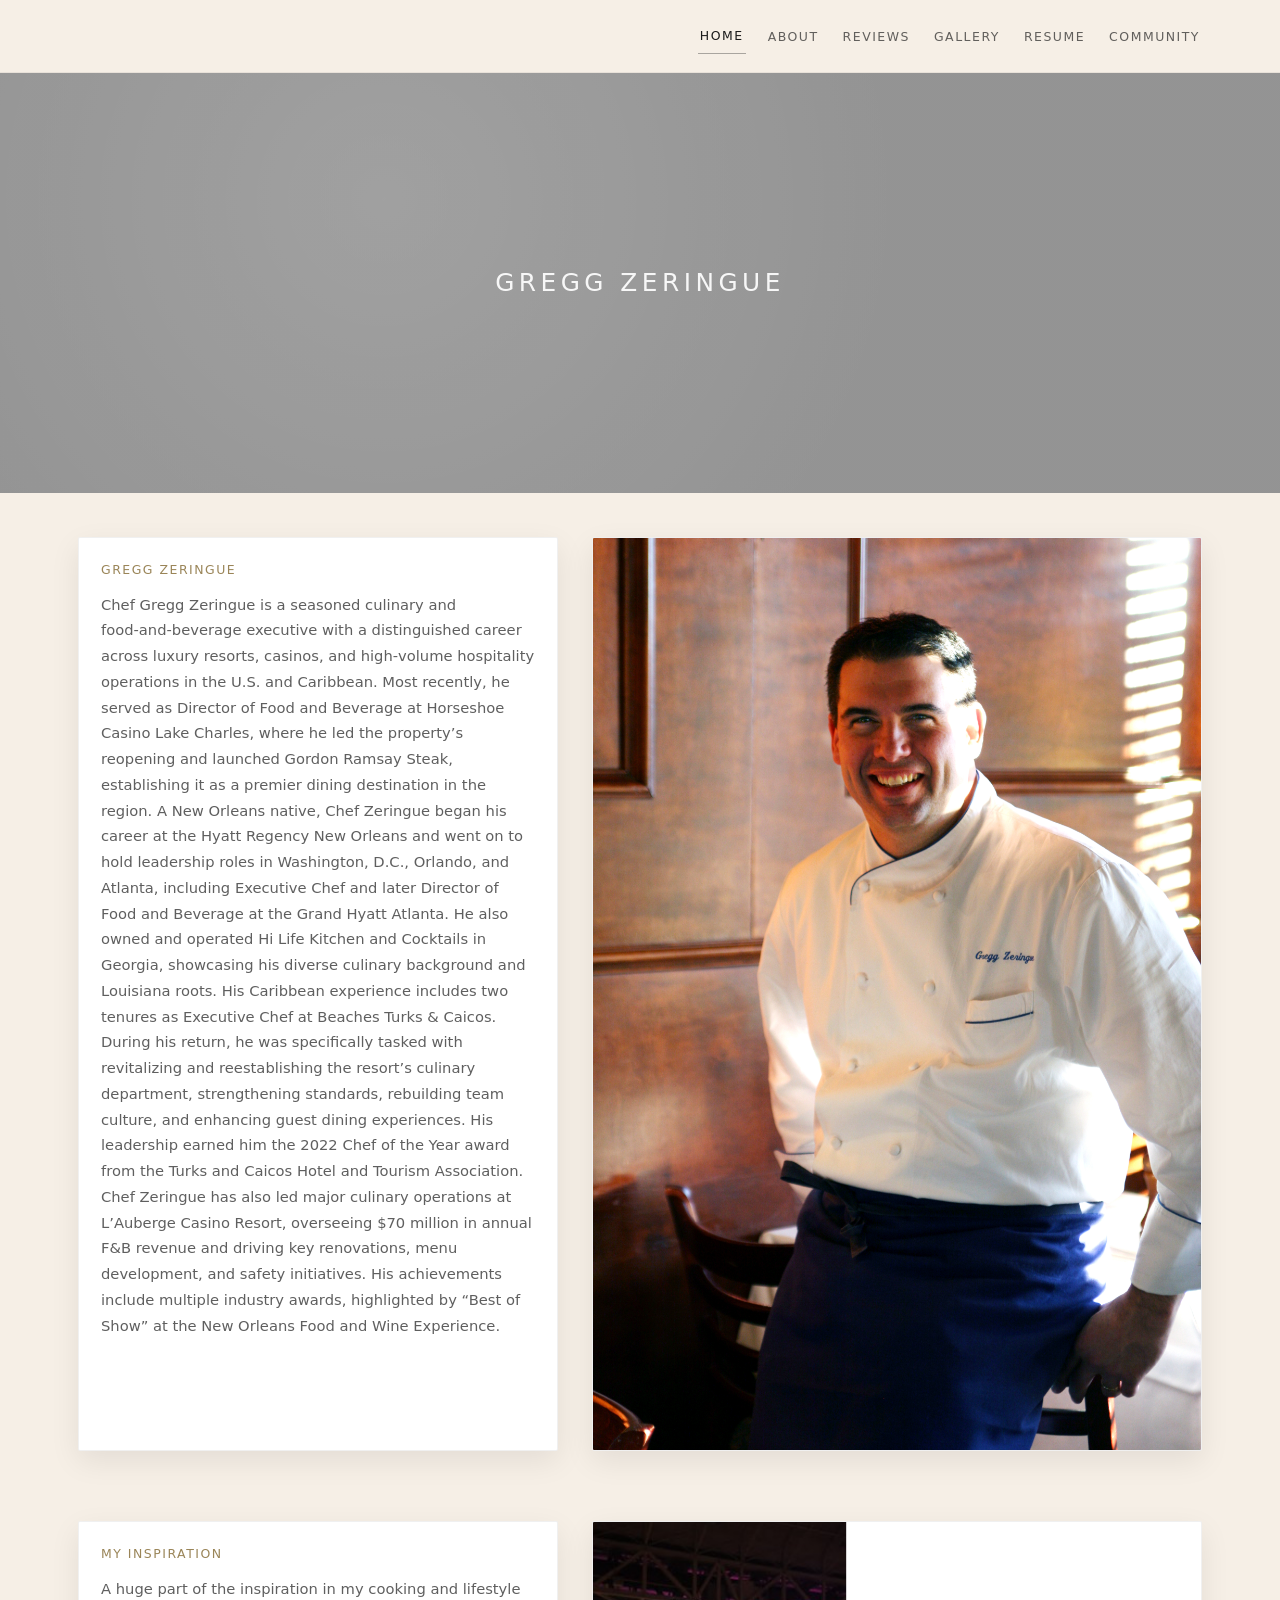
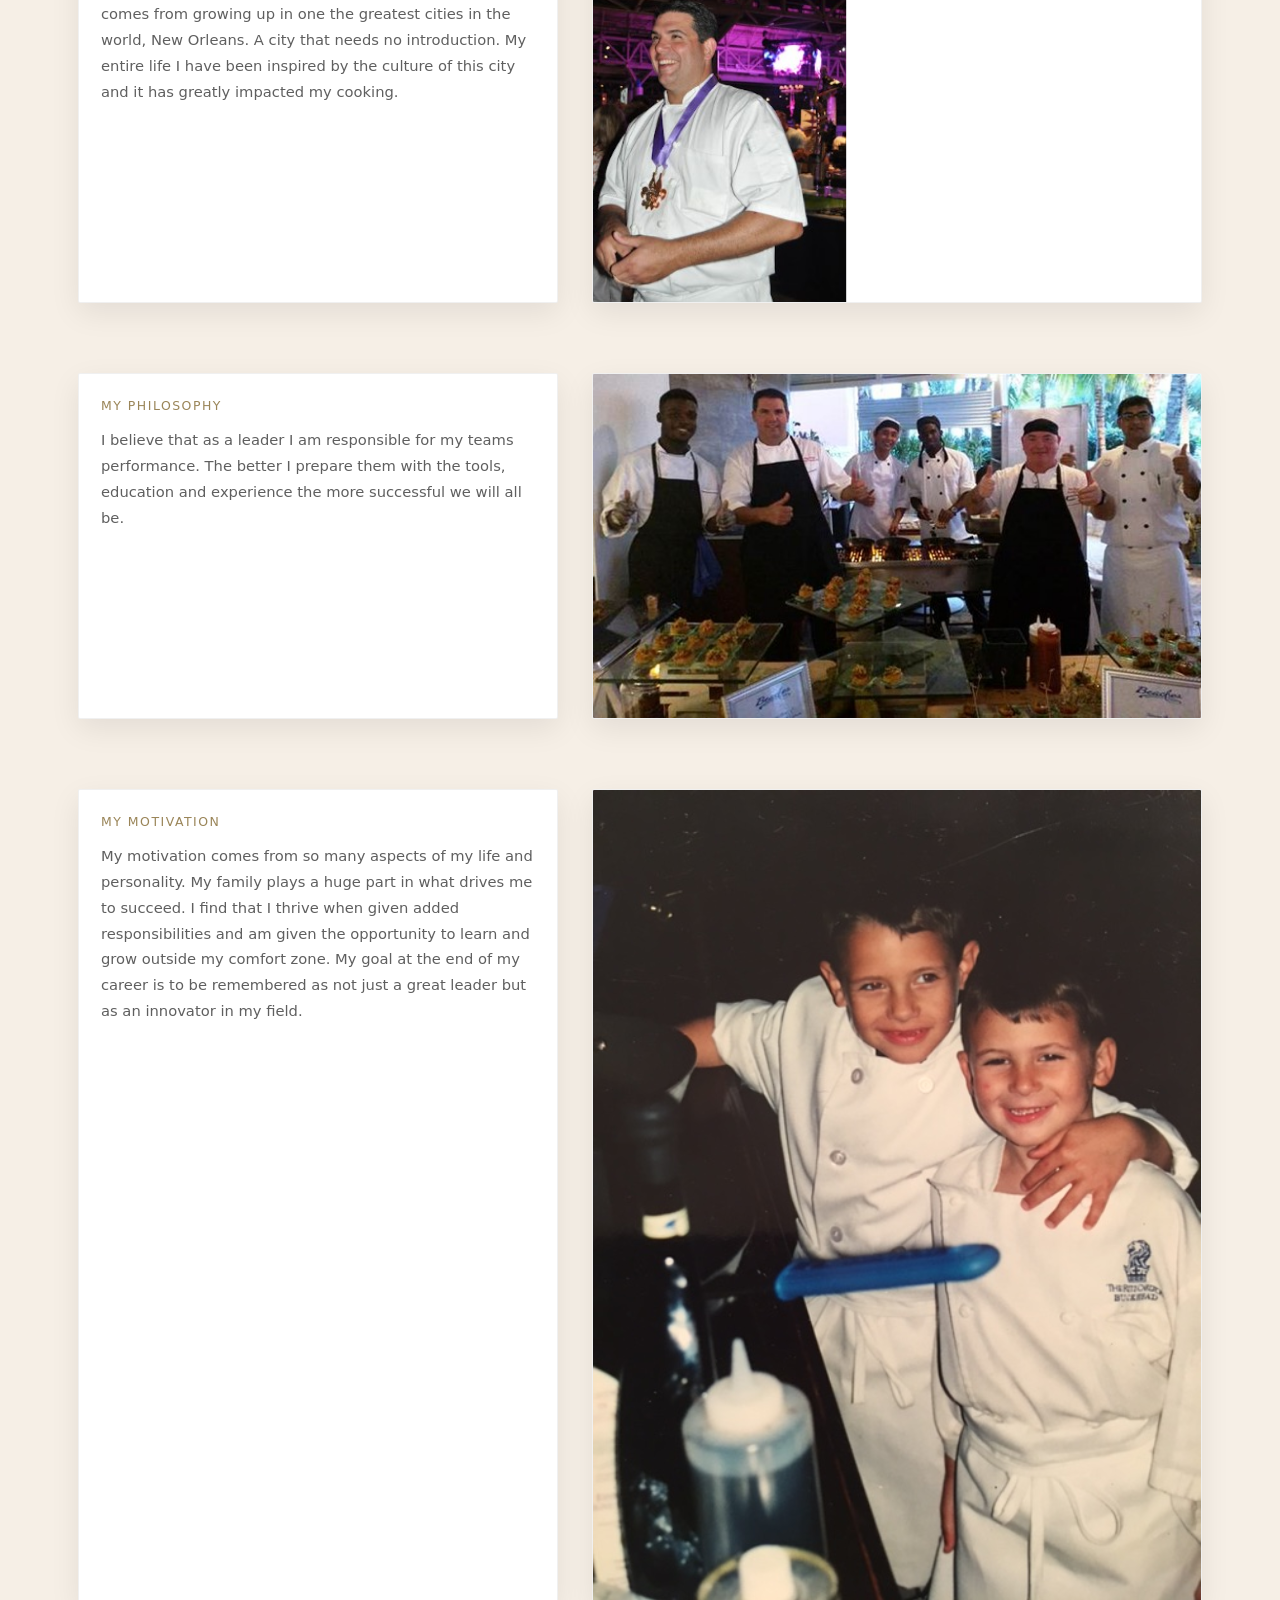
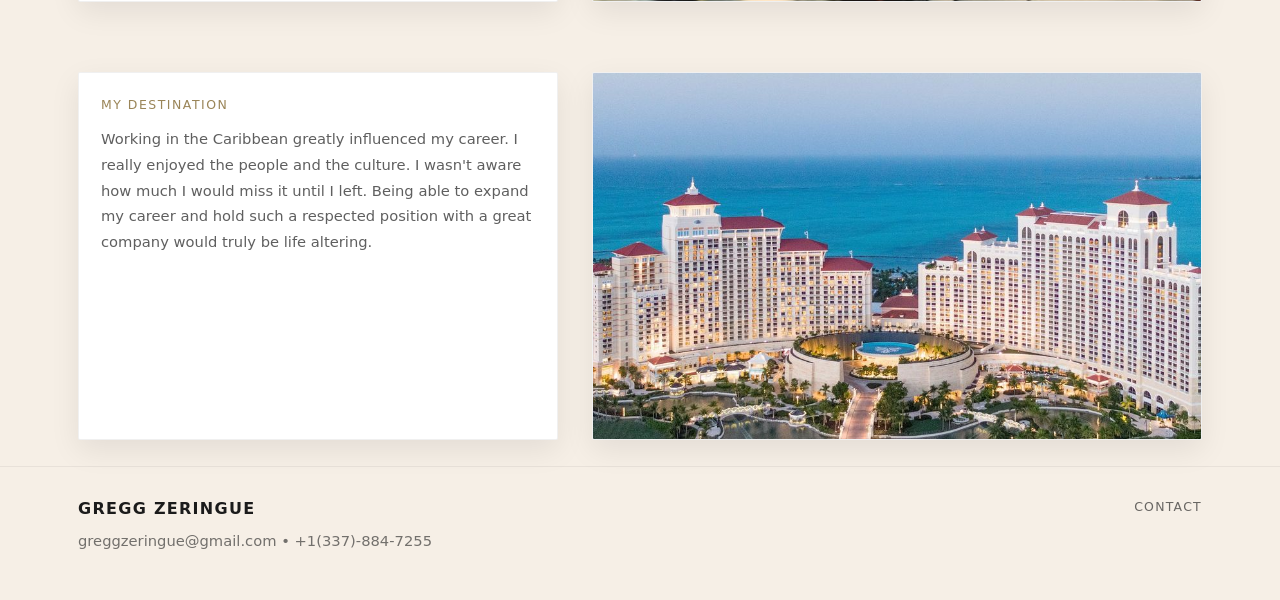
==== index.html @ 1108c4e7 "Update index.html" ====
<!doctype html>
<html lang="en">
<head>
  <meta charset="utf-8" />
  <meta name="viewport" content="width=device-width, initial-scale=1" />
  <title>Gregg Zeringue | Home</title>
  <link rel="stylesheet" href="assets/style.css" />
</head>

<body>
  <header class="topbar" role="banner">
    <div class="topbar-inner">
      <a class="brand" href="index.html" aria-label="Home">
        <div class="logo" aria-hidden="true">
          <!-- Use an image logo if you want -->
          <!--img src="assets/images/logo.jpg" alt="Brand logo" class="logo-img"-->

        </div>
      </a>

      <button class="nav-toggle" type="button" aria-label="Open menu" aria-expanded="false" aria-controls="primaryNav">
        <span></span><span></span><span></span>
      </button>

      <nav id="primaryNav" class="nav" aria-label="Primary">
        <a href="index.html" class="navlink active" aria-current="page">Home</a>
        <a href="about.html" class="navlink">About</a>
        <a href="reviews.html" class="navlink">Reviews</a>
        <a href="gallery.html" class="navlink">Gallery</a>
        <a href="resume.html" class="navlink">Resume</a>
        <a href="community.html" class="navlink">Community</a>
      </nav>
    </div>
  </header>

  <main>
    <!-- HERO -->
    <section class="hero" aria-label="Hero">
      <div class="hero-media" role="img" aria-label="Hero image placeholder">
        <!-- If you want a real hero image, set it in CSS or convert to <img> -->
        <div class="hero-overlay">
          <h1 class="hero-title">GREGG ZERINGUE</h1>
        </div>
      </div>
    </section>

    <!-- FEATURE -->
    <section class="feature" aria-label="Feature section">
      <div class="wrap">
        <div class="feature-inner">
          <article class="feature-text card">
            <p class="eyebrow">Gregg Zeringue</p>
            <p class="feature-body">
Chef Gregg Zeringue is a seasoned culinary and food‑and‑beverage executive with a distinguished career across luxury resorts, casinos, and high‑volume hospitality operations in the U.S. and Caribbean. Most recently, he served as Director of Food and Beverage at Horseshoe Casino Lake Charles, where he led the property’s reopening and launched Gordon Ramsay Steak, establishing it as a premier dining destination in the region.
A New Orleans native, Chef Zeringue began his career at the Hyatt Regency New Orleans and went on to hold leadership roles in Washington, D.C., Orlando, and Atlanta, including Executive Chef and later Director of Food and Beverage at the Grand Hyatt Atlanta. He also owned and operated Hi Life Kitchen and Cocktails in Georgia, showcasing his diverse culinary background and Louisiana roots.
His Caribbean experience includes two tenures as Executive Chef at Beaches Turks & Caicos. During his return, he was specifically tasked with revitalizing and reestablishing the resort’s culinary department, strengthening standards, rebuilding team culture, and enhancing guest dining experiences. His leadership earned him the 2022 Chef of the Year award from the Turks and Caicos Hotel and Tourism Association.
Chef Zeringue has also led major culinary operations at L’Auberge Casino Resort, overseeing $70 million in annual F&B revenue and driving key renovations, menu development, and safety initiatives. His achievements include multiple industry awards, highlighted by “Best of Show” at the New Orleans Food and Wine Experience.            </p>
          </article>

          <div class="feature-image card">
            <!-- Replace with your own image -->
            <img src="assets/images/Gregg_1.jpg" alt="Feature image" class="img-fill" />
          </div>
        </div>
      </div>
    </section>

    <section class="feature" aria-label="Feature section">
      <div class="wrap">
        <div class="feature-inner">
          <article class="feature-text card">
            <p class="eyebrow">My Inspiration</p>
            <p class="feature-body">
              A huge part of the inspiration in my cooking and lifestyle comes from growing up in one the greatest cities in the world, New Orleans. A city that needs no introduction. My entire life I have been inspired by the culture of this city and it has greatly impacted my cooking.
            </p>
          </article>

          <div class="feature-image card">
            <!-- Replace with your own image -->
            <img src="assets/images/Gregg 2.jpg" alt="Feature image" style="transform: scale(1.05); object-position: center 70%;"/>
          </div>
        </div>
      </div>
    </section>

    <section class="feature" aria-label="Feature section">
      <div class="wrap">
        <div class="feature-inner">
          <article class="feature-text card">
            <p class="eyebrow">My Philosophy</p>
            <p class="feature-body">
I believe that as a leader I am responsible for my teams performance.  The better I prepare them with the tools, education and experience the more successful we will all be. 
            </p>
          </article>

          <div class="feature-image card">
            <!-- Replace with your own image -->
            <img src="assets/images/Gregg_and_beaches_chef_team.jpg" alt="Feature image" class="img-fill" />
          </div>
        </div>
      </div>
    </section>

    <section class="feature" aria-label="Feature section">
      <div class="wrap">
        <div class="feature-inner">
          <article class="feature-text card">
            <p class="eyebrow">My Motivation</p>
            <p class="feature-body">
My motivation comes from so many aspects of my life and personality.  My family plays a huge part in what drives me to succeed.  I find that I thrive when given added responsibilities and am given the opportunity to learn and grow outside my comfort zone.  My goal at the end of my career is to be remembered as not just a great leader but as an innovator in my field.              </p>
          </article>

          <div class="feature-image card">
            <!-- Replace with your own image -->
            <img src="assets/images/Gage_and_Gard_1.JPG" alt="Feature image" class="img-fill" />
          </div>
        </div>
      </div>
    </section>

    <section class="feature" aria-label="Feature section">
      <div class="wrap">
        <div class="feature-inner">
          <article class="feature-text card">
            <p class="eyebrow">My Destination</p>
            <p class="feature-body">
Working in the Caribbean greatly influenced my career.  I really enjoyed the people and the culture.  I wasn't aware how much I would miss it until I left.  Being able to expand my career and hold such a respected position with a great company would truly be life altering.              </p>
          </article>

          <div class="feature-image card">
            <!-- Replace with your own image -->
            <img src="assets/images/bahaMar_1.jpg" alt="Feature image" class="img-fill" />
          </div>
        </div>
      </div>
    </section>
    <footer class="footer" role="contentinfo">
      <div class="wrap footer-inner">
        <div class="footer-left">
          <div class="footer-brand">GREGG ZERINGUE</div>
          <div class="footer-muted">greggzeringue@gmail.com • +1(337)-884-7255</div>
        </div>
        <div class="footer-right">
          <a href="#"></a>
          <a href="#"></a>
          <a href="contact.html">Contact</a>
        </div>
      </div>
    </footer>
  </main>

  <script src="assets/app.js"></script>
</body>
</html>
---- assets/style.css ----
:root{
  --bg: #f6efe6;          /* warm cream like screenshot */
  --ink: #1b1b1b;
  --muted: rgba(27,27,27,0.68);
  --line: rgba(27,27,27,0.14);

  --white: #ffffff;
  --button: #9a8558;      /* “Book a table” gold/brown */
  --button-hover: #8a774f;

  --radius: 2px;          /* screenshot looks fairly square */
  --shadow: 0 10px 30px rgba(0,0,0,0.08);

  --max: 1180px;
}

*{ box-sizing:border-box; }

html, body{
  margin:0;
  padding:0;
}

body{
  font-family: ui-sans-serif, system-ui, -apple-system, Segoe UI, Roboto, Helvetica, Arial;
  color: var(--ink);
  background: var(--bg);
  line-height: 1.55;
}

a{ color: inherit; text-decoration:none; }

.wrap{
  max-width: var(--max);
  margin: 0 auto;
  padding: 0 28px;
}

/* ===== NAV ===== */
.topbar{
  position: sticky;
  top: 0;
  z-index: 50;
  background: var(--bg);
  border-bottom: 1px solid rgba(0,0,0,0.06);
}

.topbar-inner{
  max-width: var(--max);
  margin: 0 auto;
  padding: 18px 28px;
  display:flex;
  align-items:center;
  justify-content:space-between;
  gap: 18px;
}

.brand{
  display:flex;
  align-items:center;
  gap: 12px;
  min-width: 150px;
}

.logo{
  display:flex;
  align-items:center;
  gap: 10px;
}
.logo-mark{
  width: 88px;
  height: 26px;
  border: 1px solid var(--line);
  background: rgba(255,255,255,0.55);
  display:flex;
  align-items:center;
  justify-content:center;
  font-weight: 700;
  letter-spacing: 0.18em;
  font-size: 0.72rem;
}

.nav{
  display:flex;
  align-items:center;
  gap: 20px;
}

.navlink{
  text-transform: uppercase;
  letter-spacing: 0.12em;
  font-size: 0.78rem;
  color: var(--muted);
  padding: 8px 2px;
}
.navlink:hover{ color: var(--ink); }

.navlink.active{
  color: var(--ink);
}

/* Book button */
.btn{
  display:inline-flex;
  align-items:center;
  justify-content:center;
  padding: 10px 14px;
  border-radius: 4px;
  font-size: 0.78rem;
  letter-spacing: 0.10em;
  text-transform: uppercase;
  white-space: nowrap;
}

.btn.book{
  background: var(--button);
  color: #fff;
}
.btn.book:hover{ background: var(--button-hover); }

/* Mobile menu button */
.nav-toggle{
  display:none;
  width: 42px;
  height: 38px;
  border: 1px solid var(--line);
  background: rgba(255,255,255,0.35);
  border-radius: 6px;
  cursor:pointer;
}
.nav-toggle span{
  display:block;
  height: 2px;
  width: 18px;
  background: rgba(0,0,0,0.65);
  margin: 4px auto;
}

/* ===== HERO ===== */
.hero{
  width: 100%;
}

.hero-media{
  width: 100%;
  height: min(420px, 52vw);
  background:
    linear-gradient(0deg, rgba(0,0,0,0.22), rgba(0,0,0,0.22)),
    radial-gradient(circle at 30% 30%, rgba(255,255,255,0.25), rgba(0,0,0,0) 55%),
    #bdbdbd; /* placeholder */
  position: relative;
  overflow:hidden;
}

.hero-overlay{
  position:absolute;
  inset: 0;
  display:flex;
  align-items:center;
  justify-content:center;
  padding: 24px;
  text-align:center;
}

.hero-title{
  margin: 0;
  color: rgba(255,255,255,0.92);
  font-weight: 500;
  letter-spacing: 0.18em;
  text-transform: uppercase;
  font-size: clamp(1.05rem, 2.2vw, 1.55rem);
}

/* ===== FEATURE SECTION ===== */
.feature{
  padding: 44px 0 26px;
}

.feature-inner{
  display:grid;
  grid-template-columns: 480px 1fr;
  gap: 34px;
  align-items: stretch;
  justify-content:center;
}

.card{
  background: var(--white);
  border: 1px solid rgba(0,0,0,0.06);
  box-shadow: var(--shadow);
  border-radius: var(--radius);
}

.feature-text{
  padding: 22px 22px;
  display:flex;
  flex-direction:column;
  gap: 12px;
  min-height: 320px;
}

.eyebrow{
  margin: 0;
  text-transform: uppercase;
  letter-spacing: 0.12em;
  font-size: 0.78rem;
  color: var(--button);
}

.feature-title{
  margin: 0;
  font-size: 1.1rem;
  letter-spacing: 0.02em;
}

.feature-body{
  margin: 0;
  font-size: 0.92rem;
  color: rgba(27,27,27,0.70);
  line-height: 1.75;
}

/* image panel */
.feature-image{
  overflow:hidden;
  min-height: 320px;
}

.img-placeholder{
  width: 100%;
  height: 100%;
  background:
    linear-gradient(135deg, rgba(0,0,0,0.06), rgba(0,0,0,0.02));
  display:flex;
  align-items:center;
  justify-content:center;
  text-align:center;
  padding: 18px;
  color: rgba(27,27,27,0.65);
}
.img-placeholder strong{
  display:block;
  letter-spacing: 0.10em;
}
.img-placeholder small{
  display:block;
  margin-top: 6px;
  color: rgba(27,27,27,0.55);
}

/* ===== EXTRA ===== */
.spacer{
  padding: 10px 0 50px;
}
.simple{
  padding: 18px 20px;
}
.simple h3{ margin: 0 0 8px; font-size: 1.05rem; }
.simple p{ margin: 0; color: rgba(27,27,27,0.68); }

/* ===== FOOTER ===== */
.footer{
  padding: 30px 0 48px;
  border-top: 1px solid rgba(0,0,0,0.06);
}
.footer-inner{
  display:flex;
  justify-content:space-between;
  gap: 18px;
  flex-wrap: wrap;
  align-items:flex-start;
}
.footer-brand{
  font-weight: 700;
  letter-spacing: 0.08em;
  text-transform: uppercase;
}
.footer-muted{
  margin-top: 8px;
  color: rgba(27,27,27,0.60);
  font-size: 0.92rem;
}
.footer-right{
  display:flex;
  gap: 14px;
  flex-wrap: wrap;
}
.footer-right a{
  color: rgba(27,27,27,0.65);
  text-transform: uppercase;
  letter-spacing: 0.10em;
  font-size: 0.78rem;
}
.footer-right a:hover{ color: var(--ink); }

/* ===== RESPONSIVE ===== */
@media (max-width: 980px){
  .feature-inner{
    grid-template-columns: 1fr;
    gap: 16px;
  }
  .feature-text{
    min-height: unset;
  }
  .feature-img{
  width: 100%;
  height: 100%;
  display: block;
  object-fit: cover;
}

}

@media (max-width: 860px){
  .nav-toggle{ display:block; }
  .nav{
    position: absolute;
    right: 18px;
    top: 68px;
    background: var(--bg);
    border: 1px solid rgba(0,0,0,0.10);
    border-radius: 10px;
    padding: 10px;
    box-shadow: var(--shadow);
    display:none;
    flex-direction:column;
    align-items:stretch;
    gap: 10px;
    min-width: 220px;
  }
  .nav.open{ display:flex; }
  .navlink{ padding: 10px 10px; }
  .btn.book{ text-align:center; }
}

/* ===== Active tab for multi-page ===== */
.navlink.active{
  color: var(--ink);
}

/* Optional: give active link a subtle underline (comment out if you don't want it) */
.navlink.active{
  border-bottom: 1px solid rgba(27,27,27,0.35);
}

/* ===== Image helpers (if you use <img> tags) ===== */
.img-fill{
  width: 100%;
  height: 100%;
  display: block;
  object-fit: cover;
}

/* ===== Masonry Gallery ===== */

.masonry-block{
  margin-top: 18px;
}

.masonry-title{
  margin: 0;
  font-size: 1.02rem;
  letter-spacing: 0.08em;
  text-transform: uppercase;
  color: var(--ink);
}

.masonry-subtitle{
  margin: 8px 0 16px;
  color: var(--muted);
  font-size: 0.95rem;
  line-height: 1.7;
  max-width: 80ch;
}

.masonry-divider{
  border: none;
  border-top: 1px solid rgba(0,0,0,0.10);
  margin: 26px 0;
}

.masonry{
  column-gap: 14px;
}

.masonry-3{
  columns: 3;
}

.masonry-item{
  break-inside: avoid;
  margin: 0 0 14px;
  border-radius: var(--radius);
  overflow: hidden;
  border: 1px solid rgba(0,0,0,0.06);
  background: #f0f0f0;
  box-shadow: var(--shadow);
}

.masonry-item img{
  width: 100%;
  height: auto;
  display: block;
  transition: transform 0.35s ease;
}

.masonry-item:hover img{
  transform: scale(1.04);
}

@media (max-width: 1024px){
  .masonry-3{ columns: 2; }
}

@media (max-width: 640px){
  .masonry-3{ columns: 1; }
}






/* ===== Top Collage Row (3 across) ===== */

.collage-row{
  margin-top: 18px;
  display: grid;
  grid-template-columns: repeat(3, 1fr);
  gap: 14px;
}

.collage-card{
  position: relative;
  display: block;
  overflow: hidden;
  border-radius: var(--radius);
  border: 1px solid rgba(0,0,0,0.06);
  background: #f0f0f0;
  box-shadow: var(--shadow);
  aspect-ratio: 4 / 3; /* makes all 3 equal size */
}

.collage-card img{
  width: 100%;
  height: 100%;
  object-fit: cover;
  display: block;
  transition: transform 0.45s ease;
}

/* subtle premium overlay like your hero */
.collage-overlay{
  position: absolute;
  inset: 0;
  background: linear-gradient(0deg, rgba(0,0,0,0.30), rgba(0,0,0,0.05));
  opacity: 0.95;
  display: flex;
  align-items: flex-end;
  padding: 14px;
}

.collage-label{
  color: rgba(255,255,255,0.92);
  text-transform: uppercase;
  letter-spacing: 0.12em;
  font-size: 0.78rem;
  background: rgba(0,0,0,0.22);
  border: 1px solid rgba(255,255,255,0.18);
  padding: 8px 10px;
  border-radius: 999px;
}

/* hover */
.collage-card:hover img{
  transform: scale(1.05);
}

/* Responsive */
@media (max-width: 1024px){
  .collage-row{
    grid-template-columns: repeat(2, 1fr);
  }
  .collage-card{
    aspect-ratio: 16 / 11;
  }
}

@media (max-width: 640px){
  .collage-row{
    grid-template-columns: 1fr;
  }
  .collage-card{
    aspect-ratio: 16 / 10;
  }
}



/* ===== Lightbox ===== */

.lightbox[hidden]{
  display: none;
}

.lightbox{
  position: fixed;
  inset: 0;
  z-index: 9999;
}

.lightbox-backdrop{
  position: absolute;
  inset: 0;
  background: rgba(0,0,0,0.72);
}

.lightbox-dialog{
  position: relative;
  width: min(1100px, calc(100% - 32px));
  height: min(84vh, 780px);
  margin: 6vh auto 0;
  display: grid;
  place-items: center;
  background: rgba(255,255,255,0.06);
  border: 1px solid rgba(255,255,255,0.18);
  border-radius: 14px;
  box-shadow: 0 22px 80px rgba(0,0,0,0.45);
  overflow: hidden;
  backdrop-filter: blur(10px);
}

.lightbox-img{
  max-width: 100%;
  max-height: 100%;
  width: auto;
  height: auto;
  object-fit: contain;
  display: block;
  padding: 50px 64px 46px; /* space for buttons + caption */
}

.lightbox-caption{
  position: absolute;
  left: 14px;
  right: 14px;
  bottom: 10px;
  text-align: center;
  color: rgba(255,255,255,0.88);
  font-size: 0.95rem;
  letter-spacing: 0.04em;
}

.lightbox-close{
  position: absolute;
  top: 10px;
  right: 10px;
  width: 42px;
  height: 42px;
  border-radius: 10px;
  border: 1px solid rgba(255,255,255,0.22);
  background: rgba(0,0,0,0.25);
  color: rgba(255,255,255,0.92);
  cursor: pointer;
}

.lightbox-close:hover{
  background: rgba(0,0,0,0.35);
}

.lightbox-nav{
  position: absolute;
  top: 50%;
  transform: translateY(-50%);
  width: 44px;
  height: 64px;
  border-radius: 12px;
  border: 1px solid rgba(255,255,255,0.22);
  background: rgba(0,0,0,0.25);
  color: rgba(255,255,255,0.92);
  cursor: pointer;
  font-size: 2rem;
  line-height: 1;
  display: grid;
  place-items: center;
}

.lightbox-nav:hover{
  background: rgba(0,0,0,0.35);
}

.lightbox-nav.prev{ left: 10px; }
.lightbox-nav.next{ right: 10px; }

@media (max-width: 640px){
  .lightbox-img{
    padding: 52px 48px 52px;
  }
  .lightbox-nav{
    width: 40px;
    height: 56px;
  }
}


.card.inset{
  padding: 36px 32px 32px 36px;
}


/* ===== Contact Page ===== */

.contact-layout{
  display: grid;
  grid-template-columns: 1.2fr 1fr;
  gap: 26px;
  align-items: stretch;
  margin-top: 8px;
}

.contact-image{
  overflow: hidden;
  border-radius: var(--radius);
  border: 1px solid rgba(0,0,0,0.06);
  box-shadow: var(--shadow);
  min-height: 360px;
}

.contact-img{
  width: 100%;
  height: 100%;
  display: block;
  object-fit: cover;
}

.contact-content{
  padding: 6px 4px;
}

.fake-form{
  margin-top: 18px;
}

.fake-row{
  margin-top: 16px;
}

.fake-row.two-col{
  display: grid;
  grid-template-columns: 1fr 1fr;
  gap: 22px;
}

.fake-label{
  font-size: 0.9rem;
  color: rgba(27,27,27,0.70);
  letter-spacing: 0.02em;
  margin-bottom: 8px;
}

.fake-line{
  height: 1px;
  background: rgba(0,0,0,0.22);
  margin-bottom: 8px;
}

.fake-line.tall{
  height: 1px;
  margin-top: 28px;
  margin-bottom: 8px;
}

.fake-value{
  font-size: 0.95rem;
  color: rgba(27,27,27,0.60);
}

.fake-actions{
  display: flex;
  align-items: center;
  gap: 14px;
  margin-top: 20px;
}

.btn.fake-btn{
  background: var(--button);
  color: #fff;
  padding: 10px 14px;
  border-radius: 4px;
  text-transform: uppercase;
  letter-spacing: 0.10em;
  font-size: 0.78rem;
}

.fake-note{
  color: rgba(27,27,27,0.55);
  font-size: 0.9rem;
}

/* Responsive */
@media (max-width: 980px){
  .contact-layout{
    grid-template-columns: 1fr;
  }
  .contact-image{
    min-height: 260px;
  }
  .fake-row.two-col{
    grid-template-columns: 1fr;
    gap: 16px;
  }
}


/* ===== Resume PDF Embed ===== */
.resume-actions{
  margin-top: 14px;
  display: flex;
  gap: 14px;
  flex-wrap: wrap;
  align-items: center;
}

.resume-link{
  color: rgba(27,27,27,0.65);
  text-transform: uppercase;
  letter-spacing: 0.10em;
  font-size: 0.78rem;
}

.resume-link:hover{
  color: var(--ink);
}

.resume-embed{
  margin-top: 18px;
  border: 1px solid rgba(0,0,0,0.10);
  border-radius: var(--radius);
  overflow: hidden;
  box-shadow: var(--shadow);
  background: #fff;
}

.resume-embed iframe{
  width: 100%;
  height: 900px;
  border: 0;
  display: block;
}

.resume-fallback{
  margin-top: 12px;
  color: rgba(27,27,27,0.55);
  font-size: 0.92rem;
}

@media (max-width: 640px){
  .resume-embed iframe{
    height: 720px;
  }
}




/* ===== About Video ===== */

.video-card{
  margin-top: 20px;
  padding: 0;
  overflow: hidden;
}

.video-wrapper{
  position: relative;
  aspect-ratio: 16 / 9;
  background: #000;
}

.video-poster,
.video-element{
  width: 100%;
  height: 100%;
  object-fit: cover;
  display: block;
}

.video-element{
  display: none;
}

.video-play{
  position: absolute;
  inset: 0;
  margin: auto;
  width: 64px;
  height: 64px;
  border-radius: 50%;
  border: 1px solid rgba(255,255,255,0.6);
  background: rgba(0,0,0,0.45);
  color: #fff;
  font-size: 1.4rem;
  cursor: pointer;
  display: grid;
  place-items: center;
  transition: transform 0.2s ease, background 0.2s ease;
}

.video-play:hover{
  transform: scale(1.05);
  background: rgba(0,0,0,0.6);
}
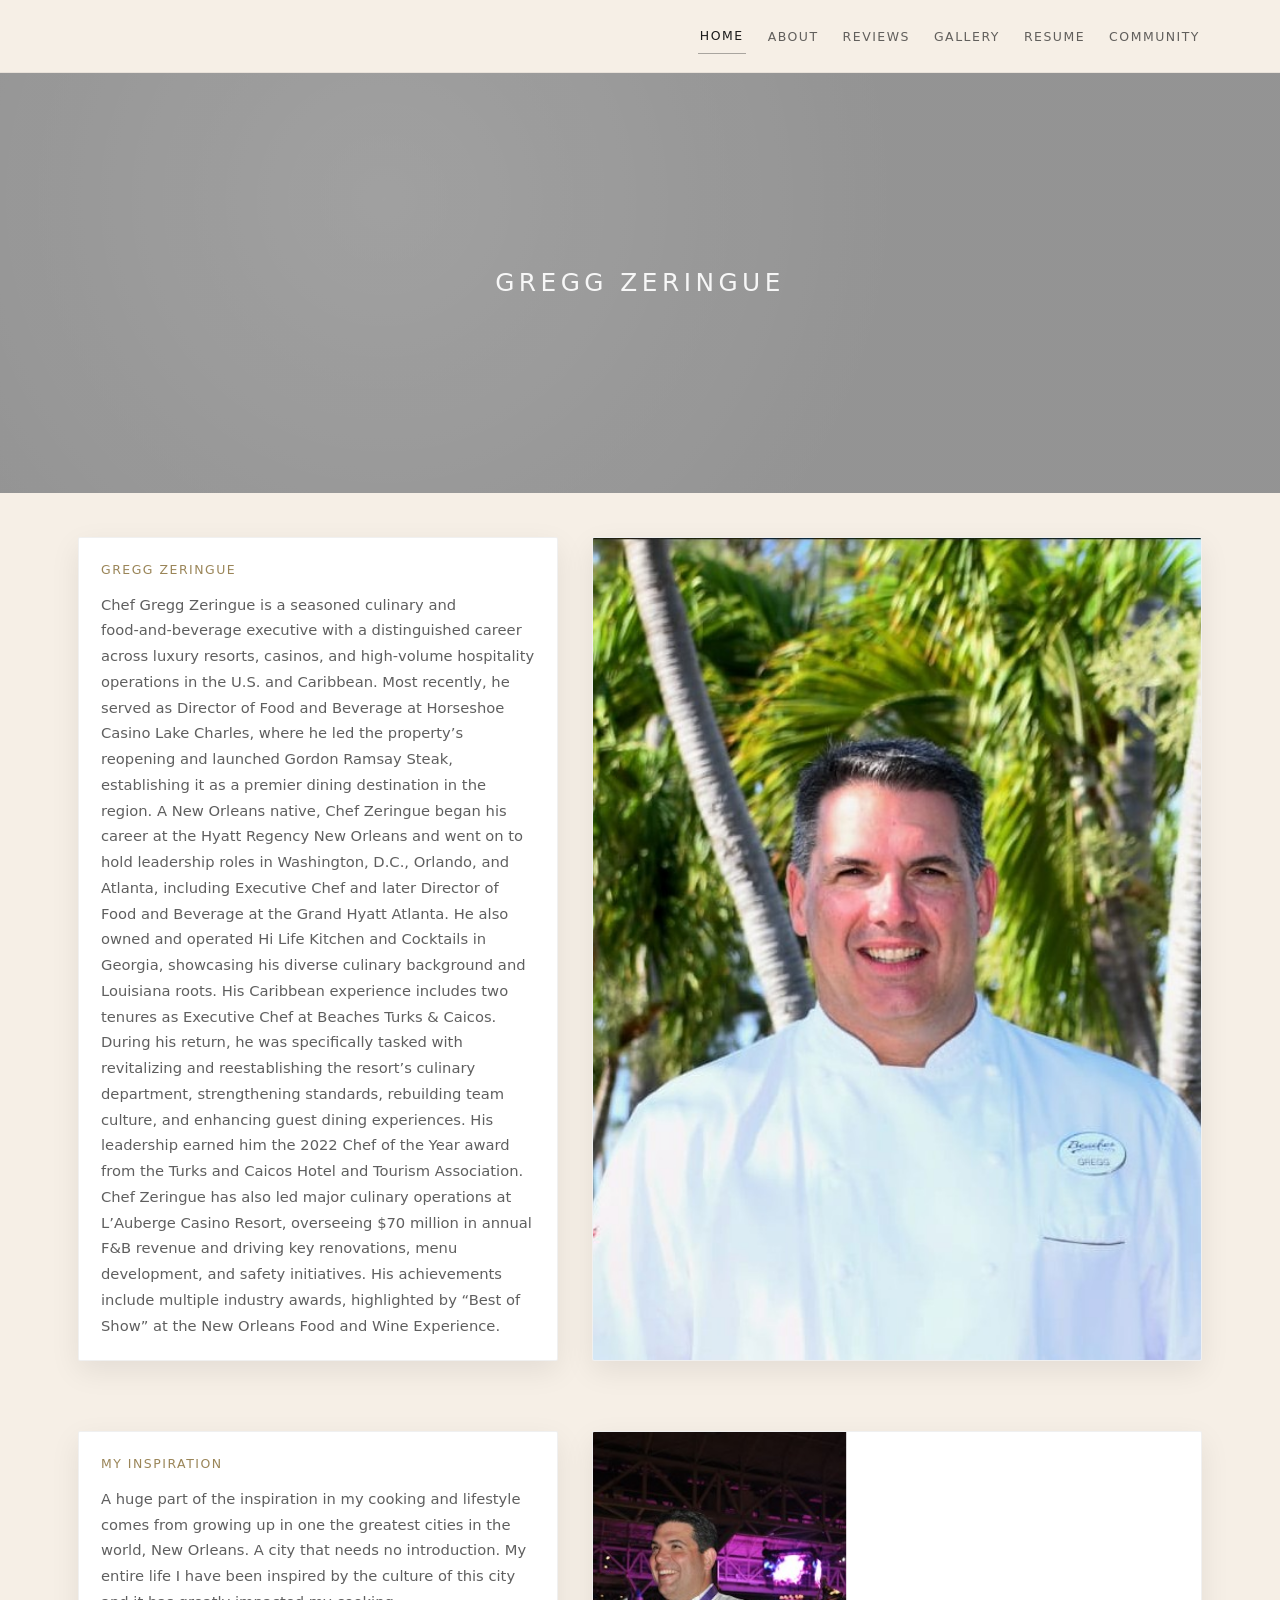
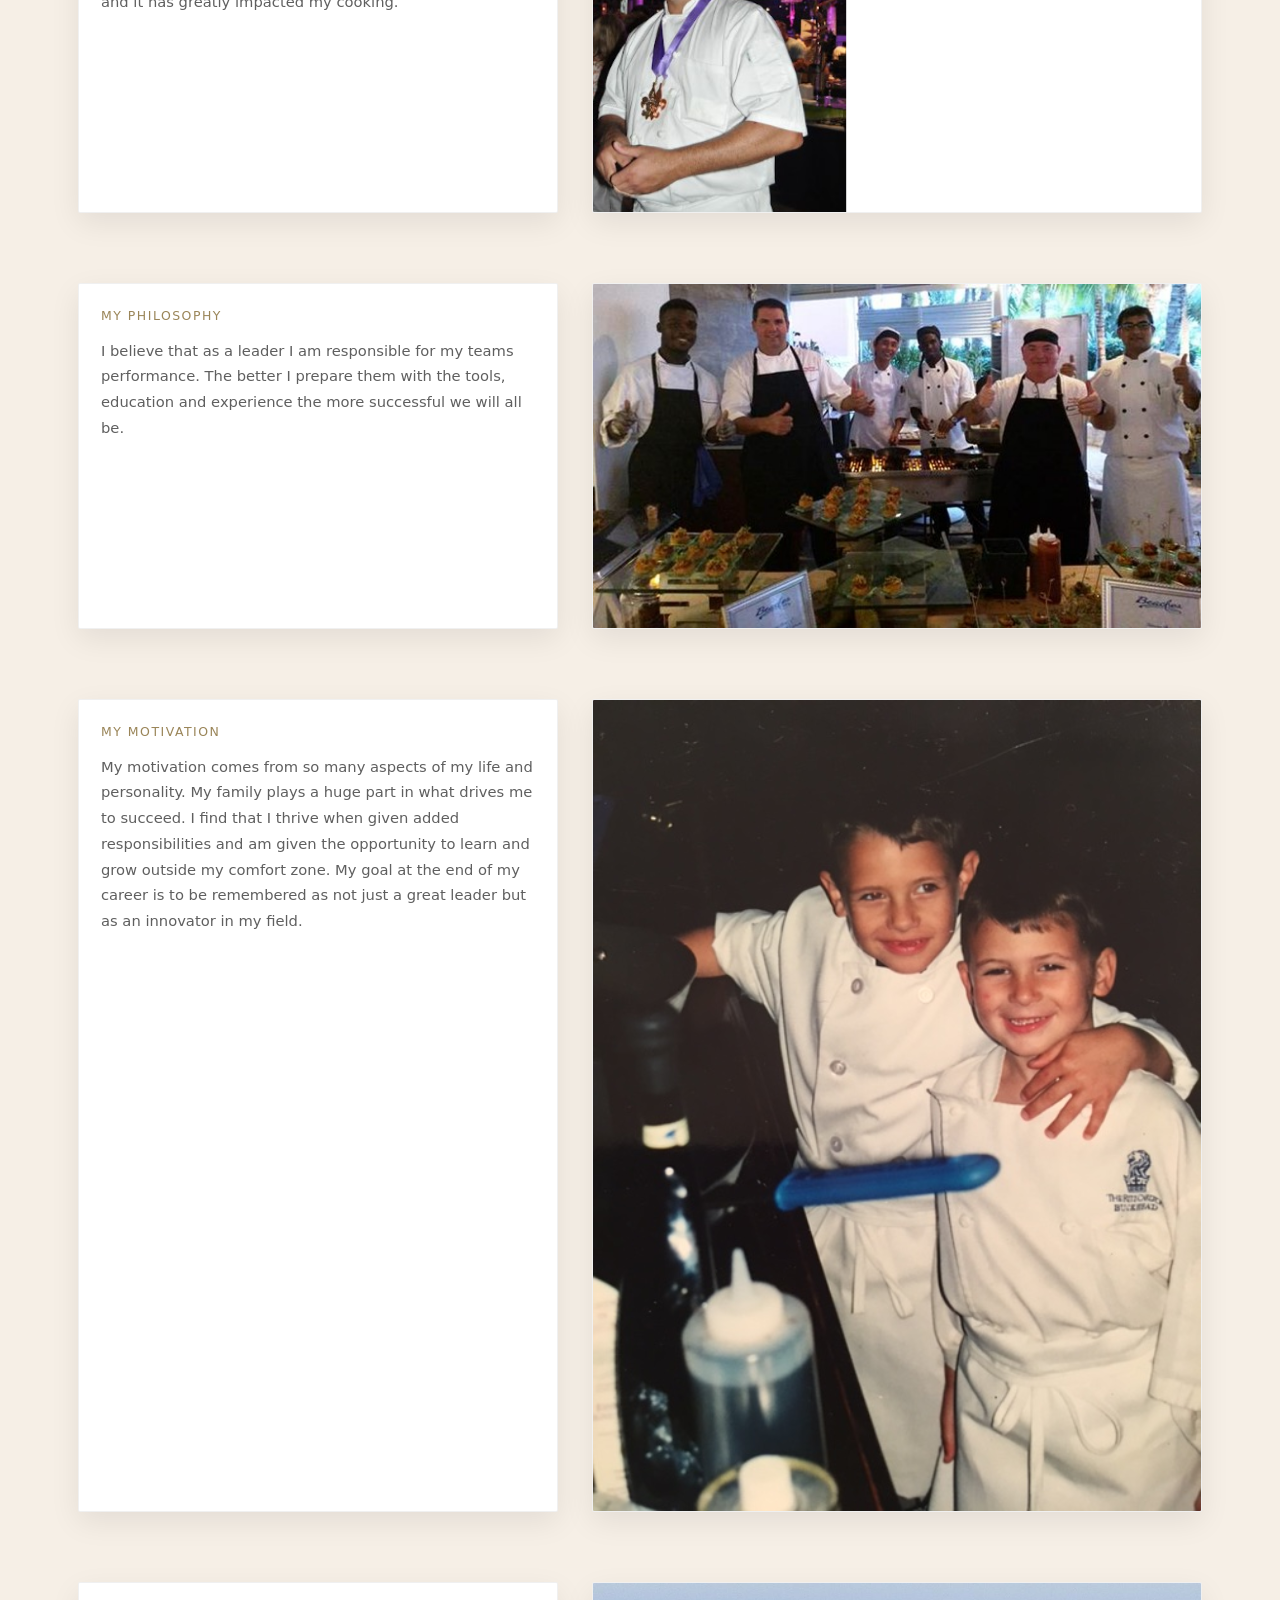
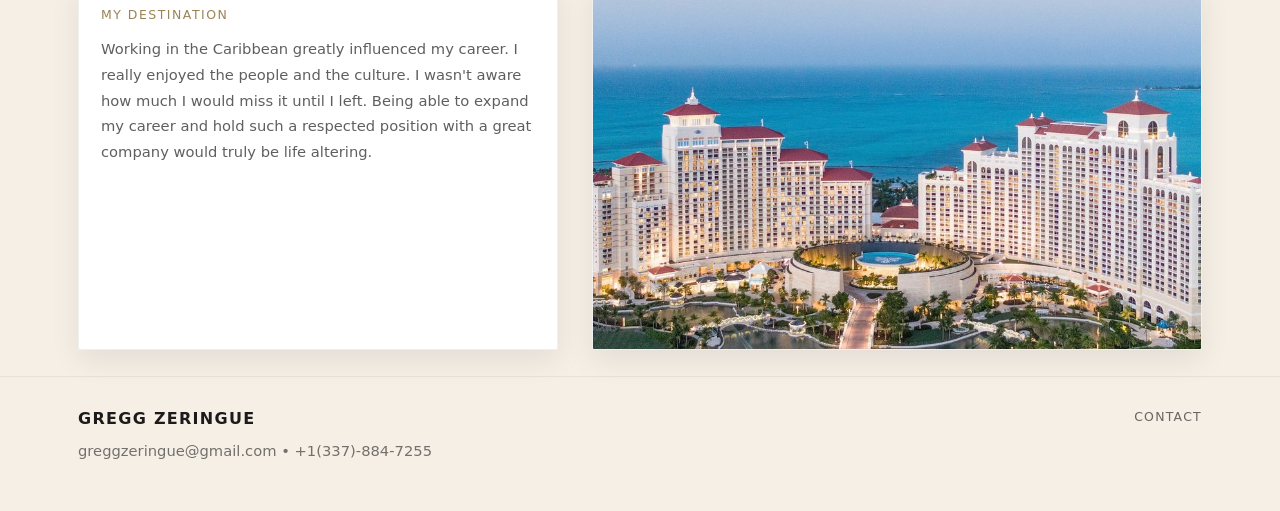
==== commit 25f753ec: "Update index.html" ====
--- a/index.html
+++ b/index.html
@@ -59,7 +59,7 @@
 
           <div class="feature-image card">
             <!-- Replace with your own image -->
-            <img src="assets/images/Gregg_1.jpg" alt="Feature image" class="img-fill" />
+            <img src="assets/images/GreggHeader.JPG" alt="Feature image" class="img-fill" />
           </div>
         </div>
       </div>
@@ -156,3 +156,4 @@
 
 
 
+
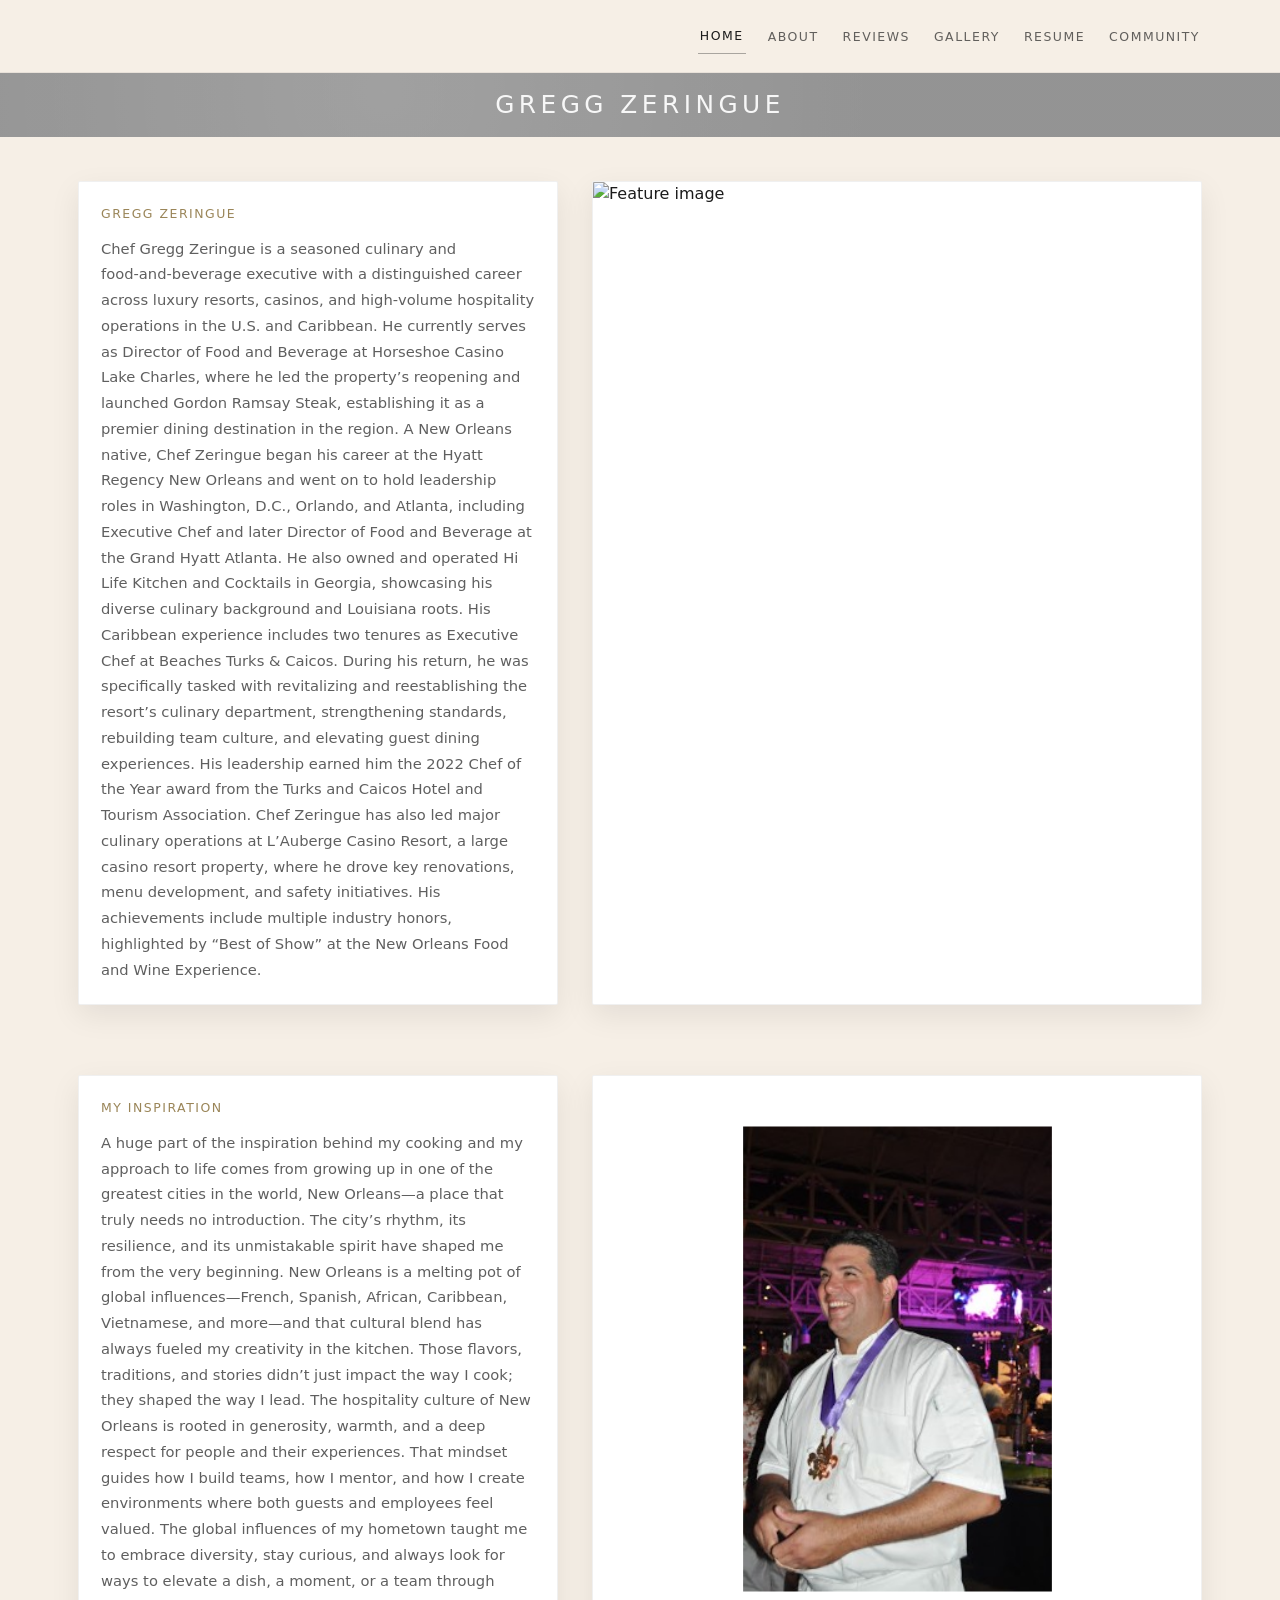
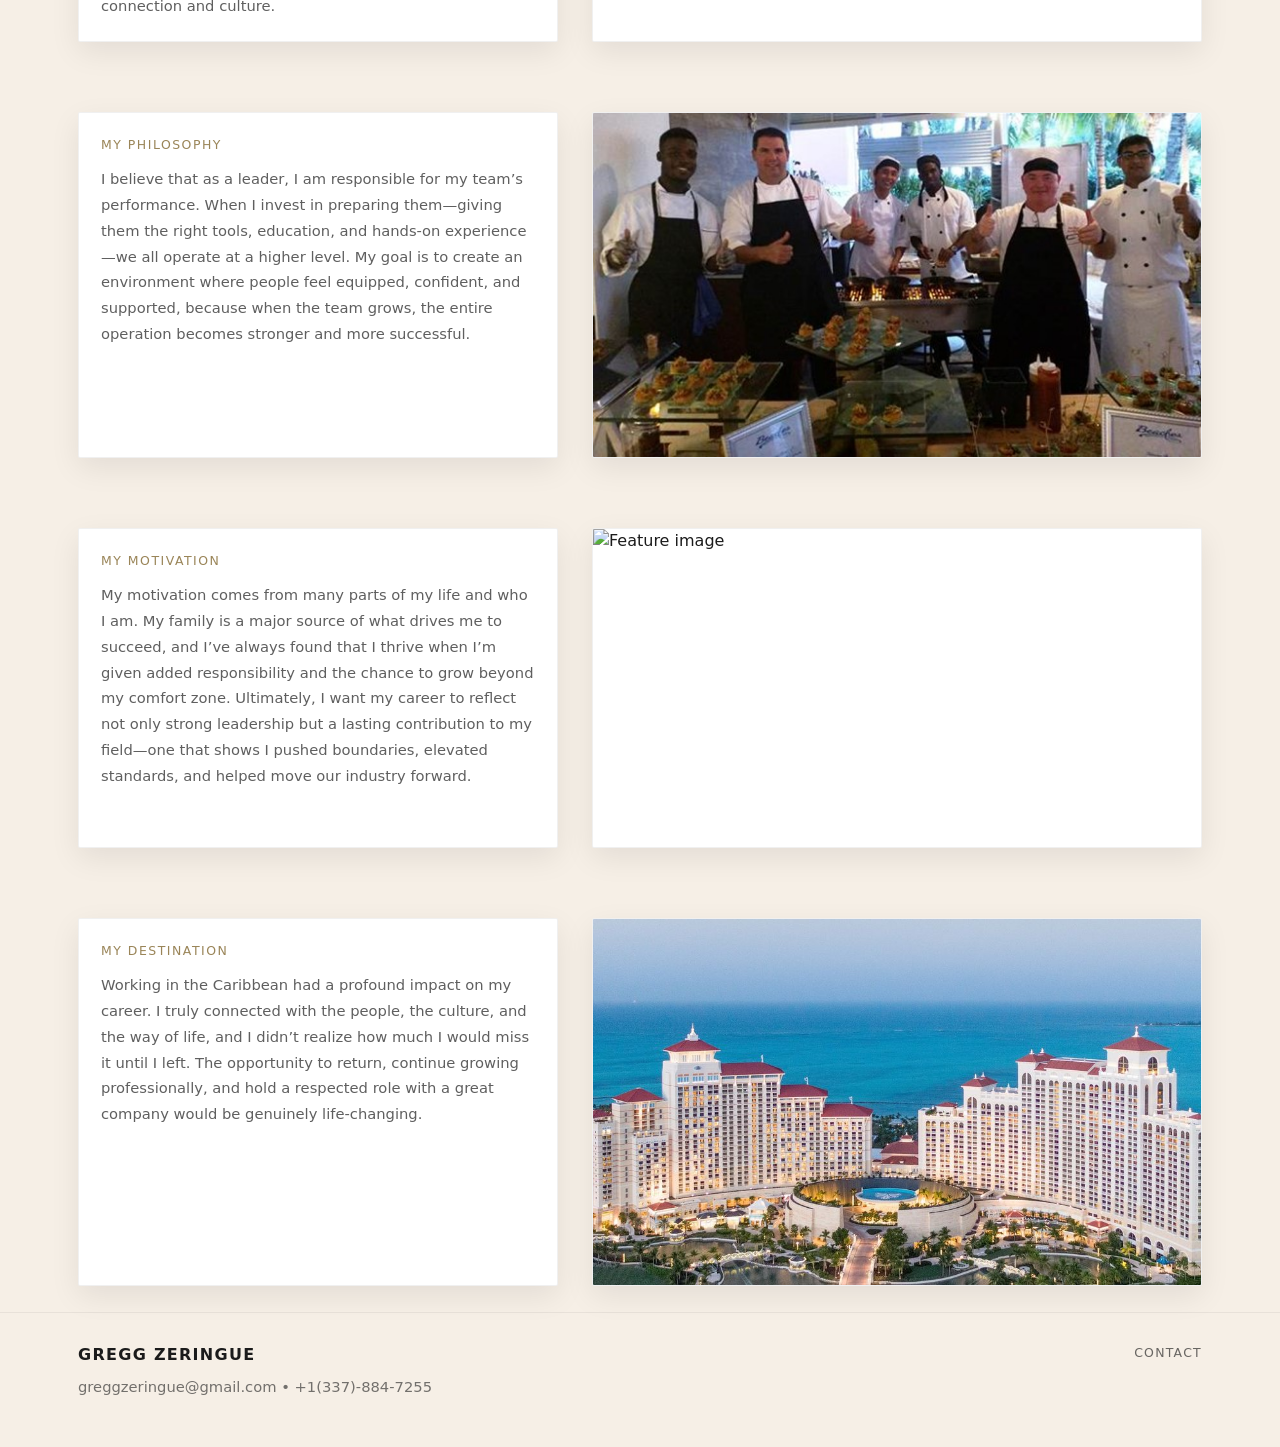
==== commit 6491b0d9: "Update index.html" ====
--- a/index.html
+++ b/index.html
@@ -1,4 +1,4 @@
- <!doctype html>
+<!doctype html>
 <html lang="en">
 <head>
   <meta charset="utf-8" />
@@ -36,9 +36,8 @@
   <main>
     <!-- HERO -->
     <section class="hero" aria-label="Hero">
-      <div class="hero-media" role="img" aria-label="Hero image placeholder">
-        <!-- If you want a real hero image, set it in CSS or convert to <img> -->
-        <div class="hero-overlay">
+      <div class="hero-media" role="img" aria-label="Hero image placeholder" >
+        <div class="hero-overlay" >
           <h1 class="hero-title">GREGG ZERINGUE</h1>
         </div>
       </div>
@@ -51,15 +50,15 @@
           <article class="feature-text card">
             <p class="eyebrow">Gregg Zeringue</p>
             <p class="feature-body">
-Chef Gregg Zeringue is a seasoned culinary and food‑and‑beverage executive with a distinguished career across luxury resorts, casinos, and high‑volume hospitality operations in the U.S. and Caribbean. Most recently, he served as Director of Food and Beverage at Horseshoe Casino Lake Charles, where he led the property’s reopening and launched Gordon Ramsay Steak, establishing it as a premier dining destination in the region.
+Chef Gregg Zeringue is a seasoned culinary and food‑and‑beverage executive with a distinguished career across luxury resorts, casinos, and high‑volume hospitality operations in the U.S. and Caribbean. He currently serves as Director of Food and Beverage at Horseshoe Casino Lake Charles, where he led the property’s reopening and launched Gordon Ramsay Steak, establishing it as a premier dining destination in the region.
 A New Orleans native, Chef Zeringue began his career at the Hyatt Regency New Orleans and went on to hold leadership roles in Washington, D.C., Orlando, and Atlanta, including Executive Chef and later Director of Food and Beverage at the Grand Hyatt Atlanta. He also owned and operated Hi Life Kitchen and Cocktails in Georgia, showcasing his diverse culinary background and Louisiana roots.
-His Caribbean experience includes two tenures as Executive Chef at Beaches Turks & Caicos. During his return, he was specifically tasked with revitalizing and reestablishing the resort’s culinary department, strengthening standards, rebuilding team culture, and enhancing guest dining experiences. His leadership earned him the 2022 Chef of the Year award from the Turks and Caicos Hotel and Tourism Association.
-Chef Zeringue has also led major culinary operations at L’Auberge Casino Resort, overseeing $70 million in annual F&B revenue and driving key renovations, menu development, and safety initiatives. His achievements include multiple industry awards, highlighted by “Best of Show” at the New Orleans Food and Wine Experience.            </p>
+His Caribbean experience includes two tenures as Executive Chef at Beaches Turks & Caicos. During his return, he was specifically tasked with revitalizing and reestablishing the resort’s culinary department, strengthening standards, rebuilding team culture, and elevating guest dining experiences. His leadership earned him the 2022 Chef of the Year award from the Turks and Caicos Hotel and Tourism Association.
+Chef Zeringue has also led major culinary operations at L’Auberge Casino Resort, a large casino resort property, where he drove key renovations, menu development, and safety initiatives. His achievements include multiple industry honors, highlighted by “Best of Show” at the New Orleans Food and Wine Experience.            </p>
           </article>
 
           <div class="feature-image card">
             <!-- Replace with your own image -->
-            <img src="assets/images/GreggHeader.JPG" alt="Feature image" class="img-fill" />
+            <img src="assets/images/GreggHeader.jpg" alt="Feature image" class="img-fill" />
           </div>
         </div>
       </div>
@@ -71,14 +70,20 @@
           <article class="feature-text card">
             <p class="eyebrow">My Inspiration</p>
             <p class="feature-body">
-              A huge part of the inspiration in my cooking and lifestyle comes from growing up in one the greatest cities in the world, New Orleans. A city that needs no introduction. My entire life I have been inspired by the culture of this city and it has greatly impacted my cooking.
-            </p>
+
+A huge part of the inspiration behind my cooking and my approach to life comes from growing up in one of the greatest cities in the world, New Orleans—a place that truly needs no introduction. The city’s rhythm, its resilience, and its unmistakable spirit have shaped me from the very beginning. New Orleans is a melting pot of global influences—French, Spanish, African, Caribbean, Vietnamese, and more—and that cultural blend has always fueled my creativity in the kitchen.
+Those flavors, traditions, and stories didn’t just impact the way I cook; they shaped the way I lead. The hospitality culture of New Orleans is rooted in generosity, warmth, and a deep respect for people and their experiences. That mindset guides how I build teams, how I mentor, and how I create environments where both guests and employees feel valued. The global influences of my hometown taught me to embrace diversity, stay curious, and always look for ways to elevate a dish, a moment, or a team through connection and culture.            </p>
           </article>
 
-          <div class="feature-image card">
-            <!-- Replace with your own image -->
-            <img src="assets/images/Gregg 2.jpg" alt="Feature image" style="transform: scale(1.05); object-position: center 70%;"/>
-          </div>
+          <div class="feature-image card"
+     style="display:flex; align-items:center; justify-content:center;">
+  <img
+    src="assets/images/Gregg 2.jpg"
+    alt="Feature image"
+    style="transform: scale(1.25); object-position: center 0%;"
+  />
+</div>
+
         </div>
       </div>
     </section>
@@ -89,8 +94,7 @@
           <article class="feature-text card">
             <p class="eyebrow">My Philosophy</p>
             <p class="feature-body">
-I believe that as a leader I am responsible for my teams performance.  The better I prepare them with the tools, education and experience the more successful we will all be. 
-            </p>
+I believe that as a leader, I am responsible for my team’s performance. When I invest in preparing them—giving them the right tools, education, and hands‑on experience—we all operate at a higher level. My goal is to create an environment where people feel equipped, confident, and supported, because when the team grows, the entire operation becomes stronger and more successful.            </p>
           </article>
 
           <div class="feature-image card">
@@ -107,12 +111,11 @@
           <article class="feature-text card">
             <p class="eyebrow">My Motivation</p>
             <p class="feature-body">
-My motivation comes from so many aspects of my life and personality.  My family plays a huge part in what drives me to succeed.  I find that I thrive when given added responsibilities and am given the opportunity to learn and grow outside my comfort zone.  My goal at the end of my career is to be remembered as not just a great leader but as an innovator in my field.              </p>
-          </article>
+My motivation comes from many parts of my life and who I am. My family is a major source of what drives me to succeed, and I’ve always found that I thrive when I’m given added responsibility and the chance to grow beyond my comfort zone. Ultimately, I want my career to reflect not only strong leadership but a lasting contribution to my field—one that shows I pushed boundaries, elevated standards, and helped move our industry forward.          </article>
 
           <div class="feature-image card">
             <!-- Replace with your own image -->
-            <img src="assets/images/Gage_and_Gard_1.JPG" alt="Feature image" class="img-fill" />
+            <img src="assets/images/Gage_and_Gard_1.jpg" alt="Feature image" class="img-fill" />
           </div>
         </div>
       </div>
@@ -124,8 +127,7 @@
           <article class="feature-text card">
             <p class="eyebrow">My Destination</p>
             <p class="feature-body">
-Working in the Caribbean greatly influenced my career.  I really enjoyed the people and the culture.  I wasn't aware how much I would miss it until I left.  Being able to expand my career and hold such a respected position with a great company would truly be life altering.              </p>
-          </article>
+Working in the Caribbean had a profound impact on my career. I truly connected with the people, the culture, and the way of life, and I didn’t realize how much I would miss it until I left. The opportunity to return, continue growing professionally, and hold a respected role with a great company would be genuinely life‑changing.          </article>
 
           <div class="feature-image card">
             <!-- Replace with your own image -->
@@ -152,8 +154,3 @@
   <script src="assets/app.js"></script>
 </body>
 </html>
-
-
-
-
-
--- a/assets/style.css
+++ b/assets/style.css
@@ -143,7 +143,7 @@
 
 .hero-media{
   width: 100%;
-  height: min(420px, 52vw);
+  height: min(420px, 5vw);
   background:
     linear-gradient(0deg, rgba(0,0,0,0.22), rgba(0,0,0,0.22)),
     radial-gradient(circle at 30% 30%, rgba(255,255,255,0.25), rgba(0,0,0,0) 55%),
@@ -810,3 +810,4 @@
   transform: scale(1.05);
   background: rgba(0,0,0,0.6);
 }
+
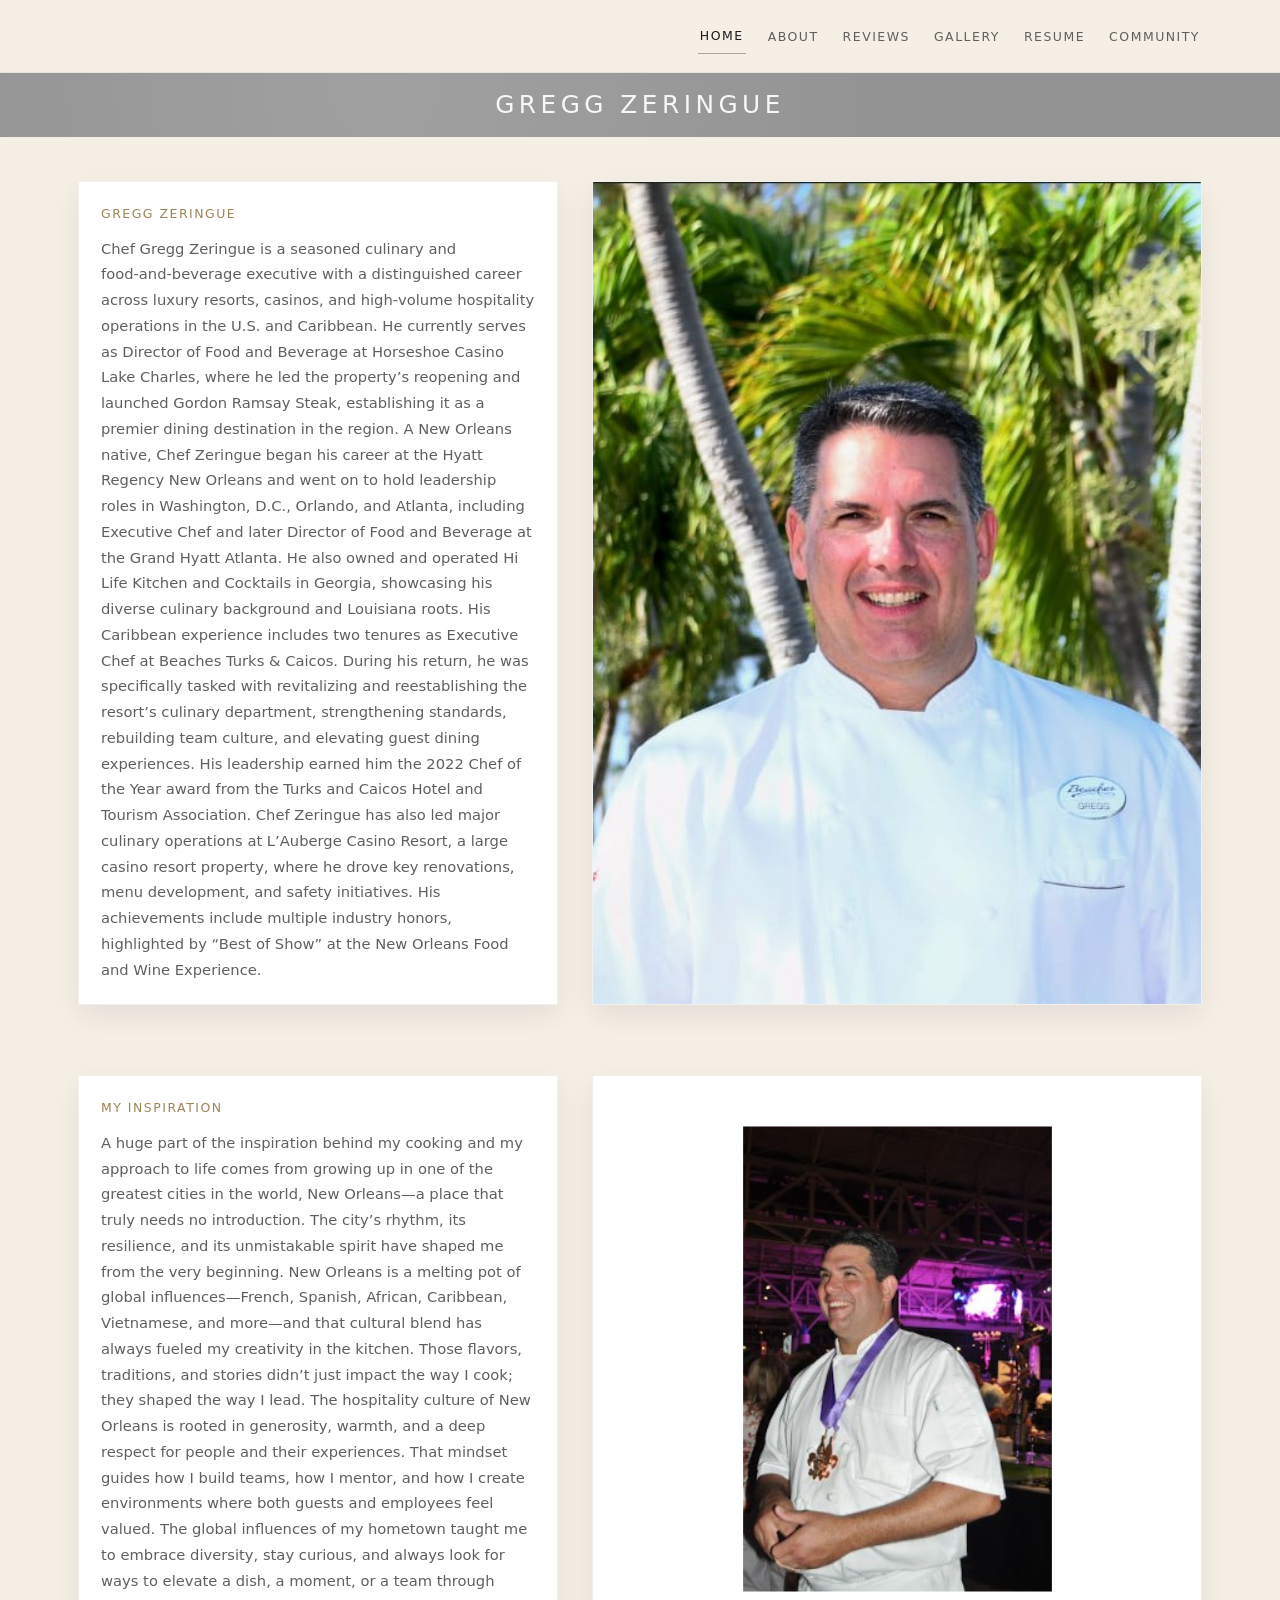
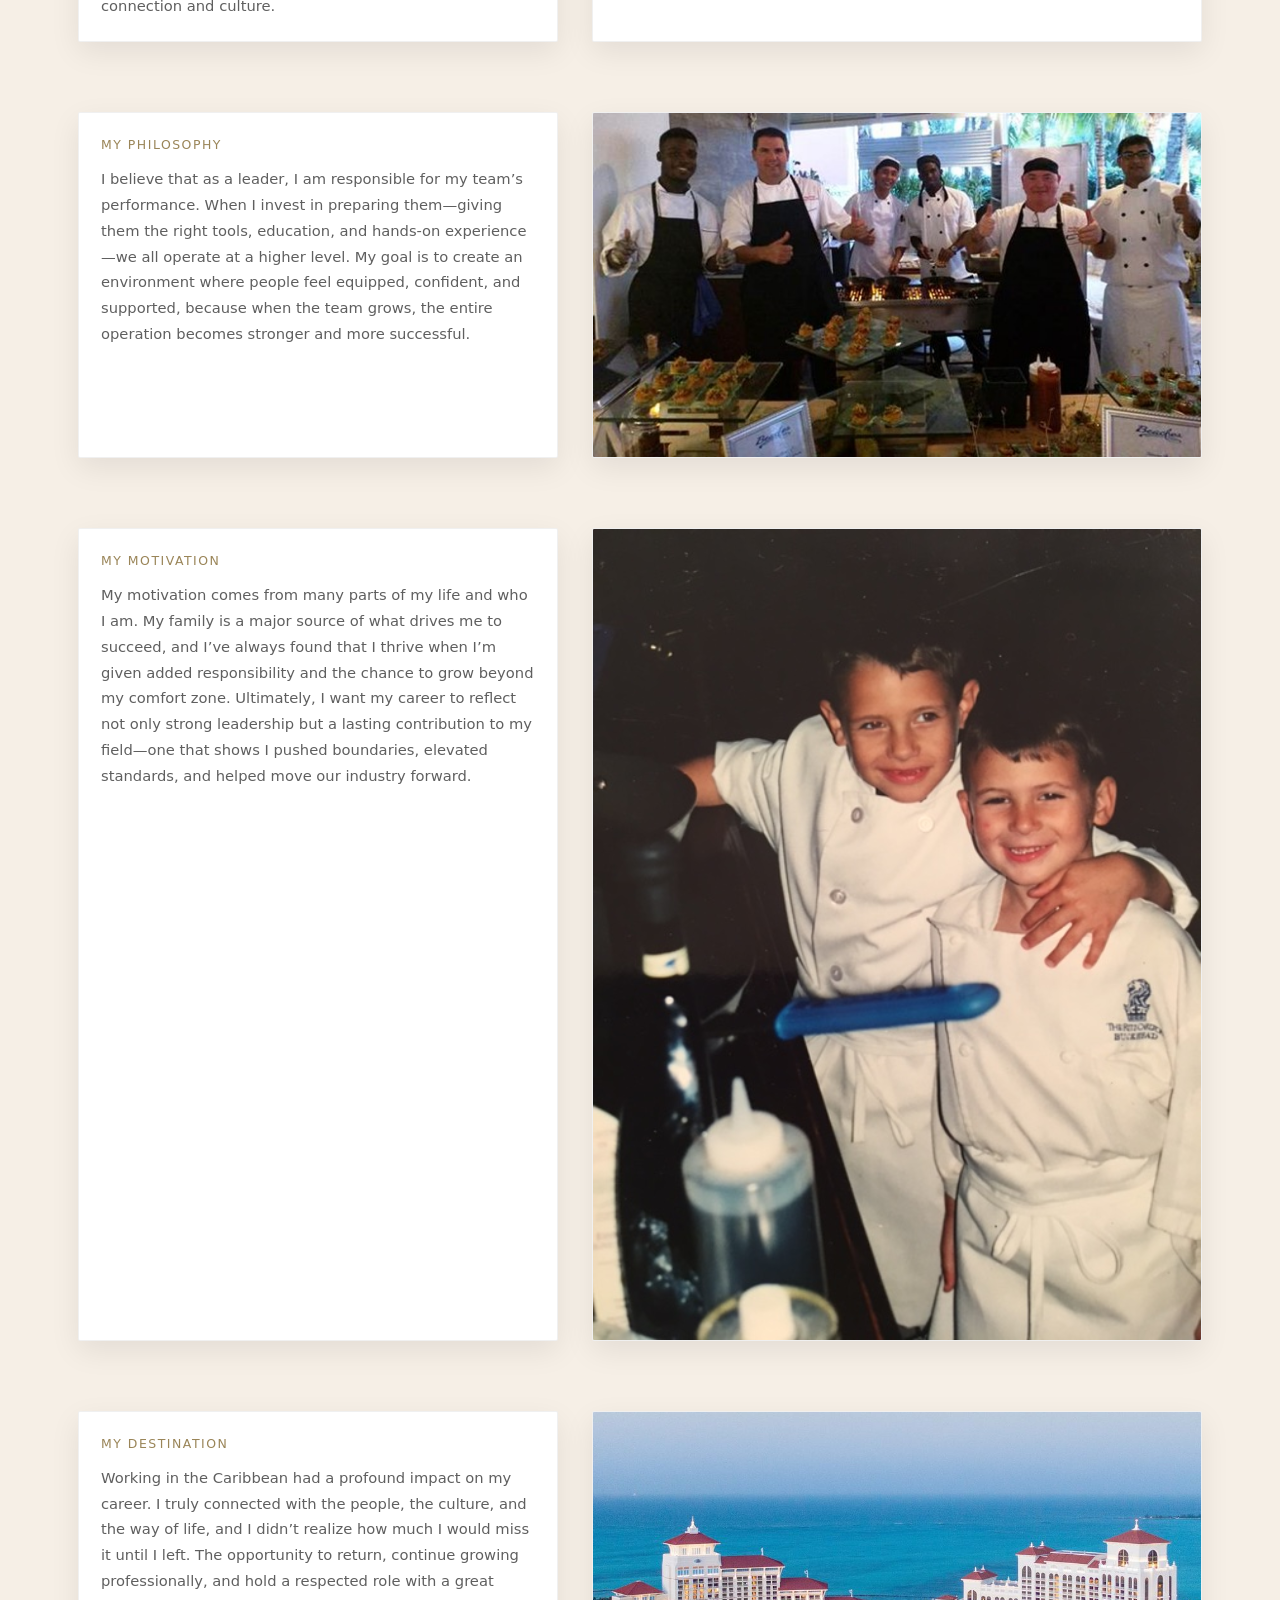
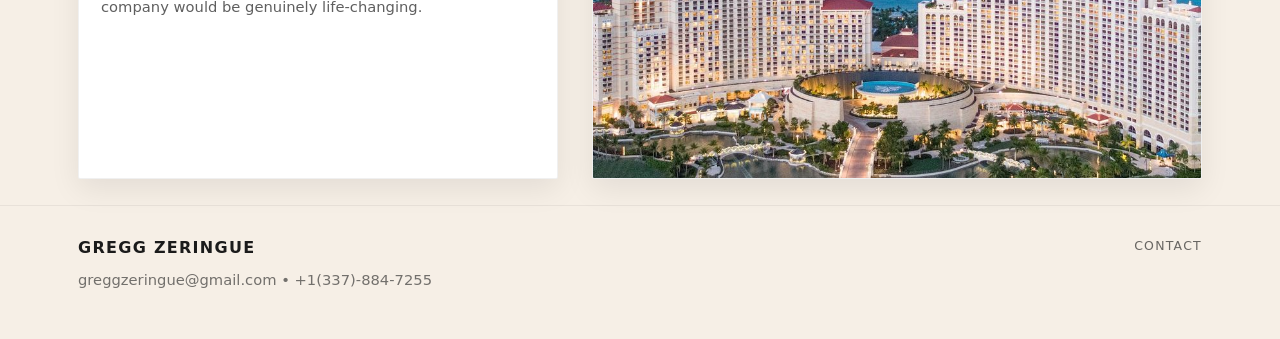
==== commit c583953c: "Update index.html" ====
--- a/index.html
+++ b/index.html
@@ -58,7 +58,7 @@
 
           <div class="feature-image card">
             <!-- Replace with your own image -->
-            <img src="assets/images/GreggHeader.jpg" alt="Feature image" class="img-fill" />
+            <img src="assets/images/GreggHeader.JPG" alt="Feature image" class="img-fill" />
           </div>
         </div>
       </div>
@@ -115,7 +115,7 @@
 
           <div class="feature-image card">
             <!-- Replace with your own image -->
-            <img src="assets/images/Gage_and_Gard_1.jpg" alt="Feature image" class="img-fill" />
+            <img src="assets/images/Gage_and_Gard_1.JPG" alt="Feature image" class="img-fill" />
           </div>
         </div>
       </div>
@@ -154,3 +154,4 @@
   <script src="assets/app.js"></script>
 </body>
 </html>
+
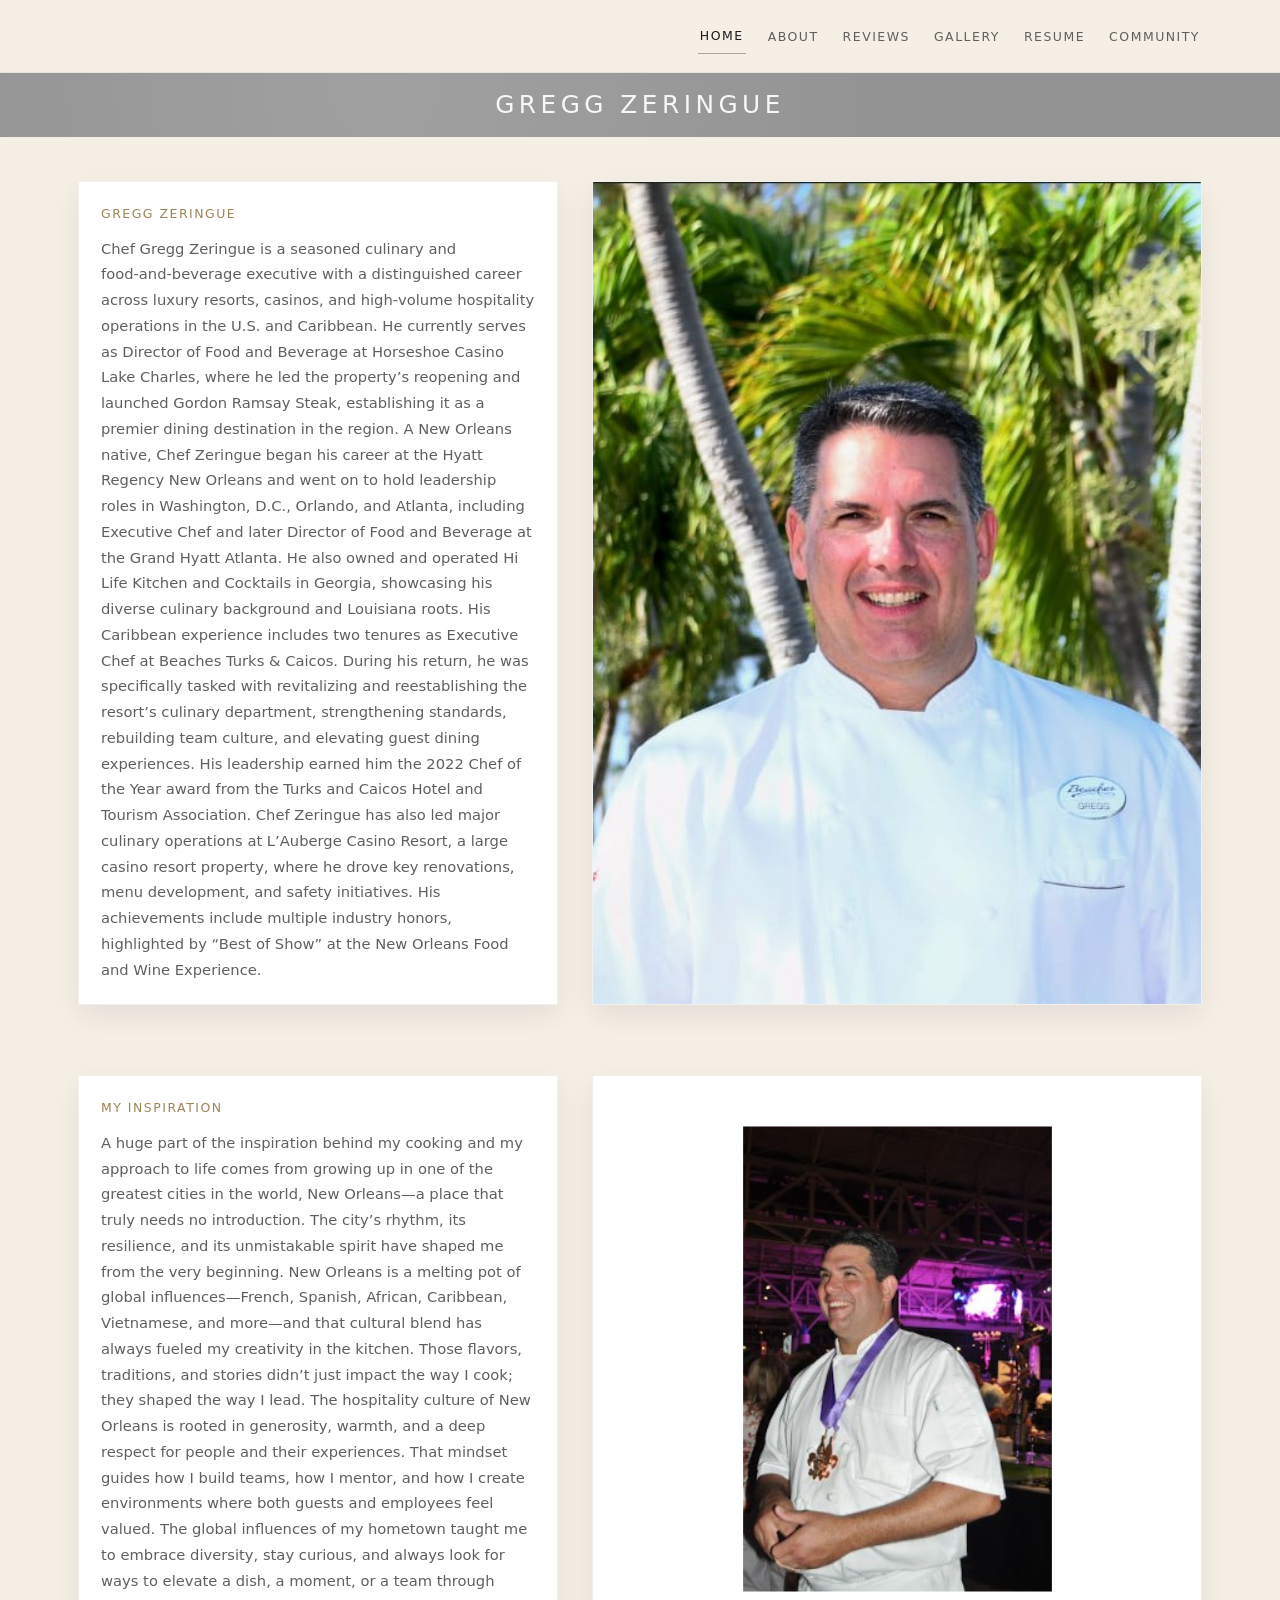
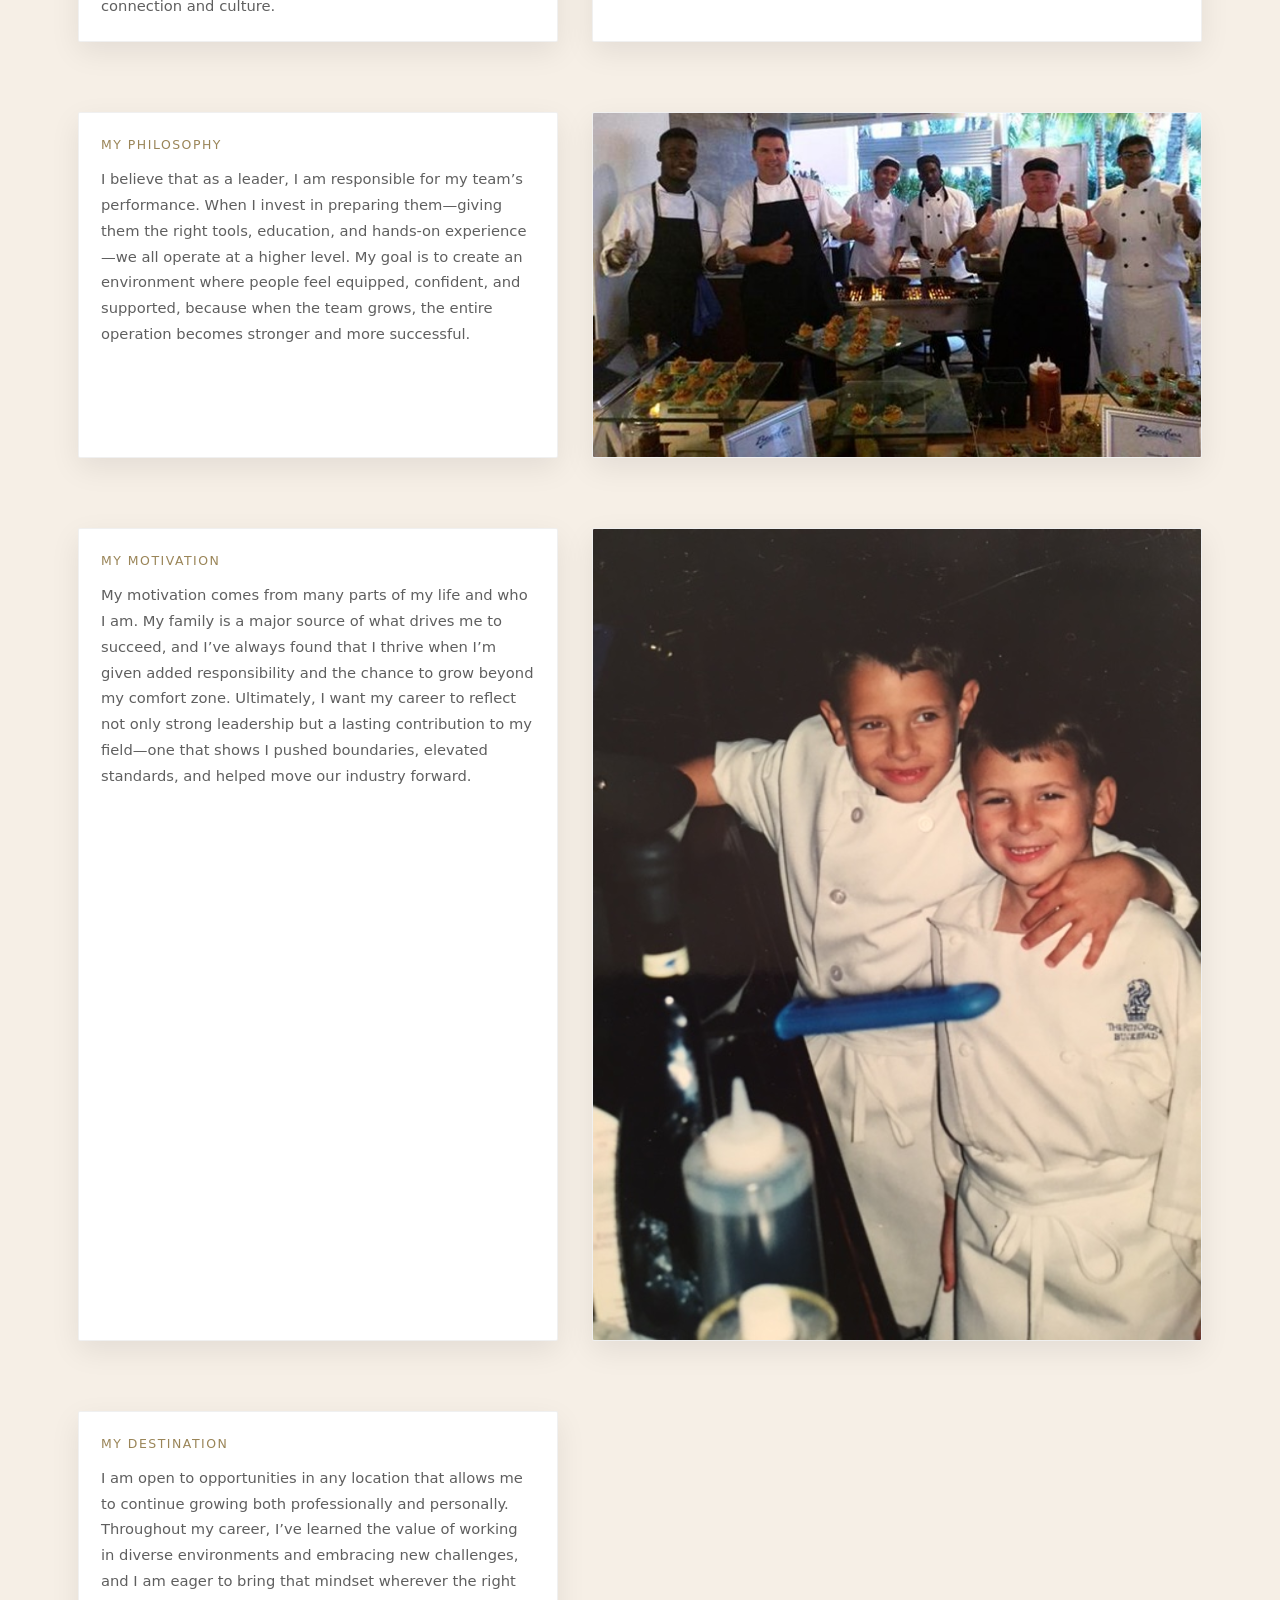
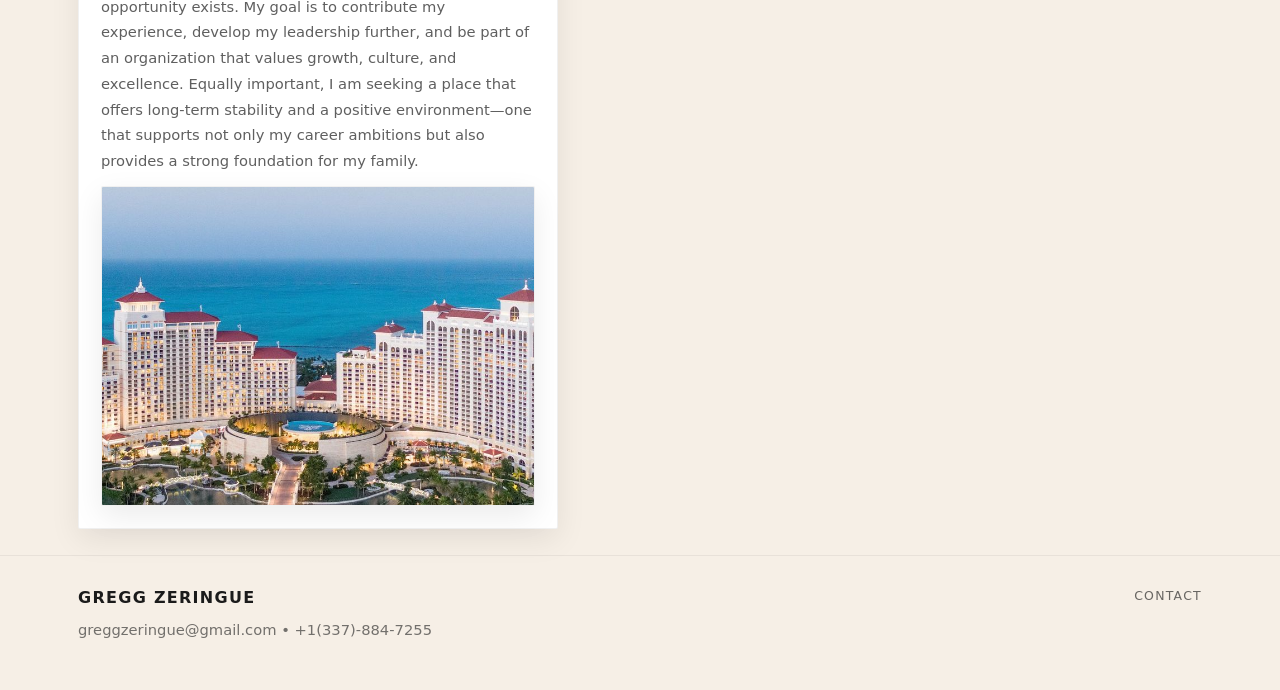
==== commit b632e71c: "Update index.html" ====
--- a/index.html
+++ b/index.html
@@ -127,8 +127,7 @@
           <article class="feature-text card">
             <p class="eyebrow">My Destination</p>
             <p class="feature-body">
-Working in the Caribbean had a profound impact on my career. I truly connected with the people, the culture, and the way of life, and I didn’t realize how much I would miss it until I left. The opportunity to return, continue growing professionally, and hold a respected role with a great company would be genuinely life‑changing.          </article>
-
+I am open to opportunities in any location that allows me to continue growing both professionally and personally. Throughout my career, I’ve learned the value of working in diverse environments and embracing new challenges, and I am eager to bring that mindset wherever the right opportunity exists. My goal is to contribute my experience, develop my leadership further, and be part of an organization that values growth, culture, and excellence. Equally important, I am seeking a place that offers long-term stability and a positive environment—one that supports not only my career ambitions but also provides a strong foundation for my family. 
           <div class="feature-image card">
             <!-- Replace with your own image -->
             <img src="assets/images/bahaMar_1.jpg" alt="Feature image" class="img-fill" />
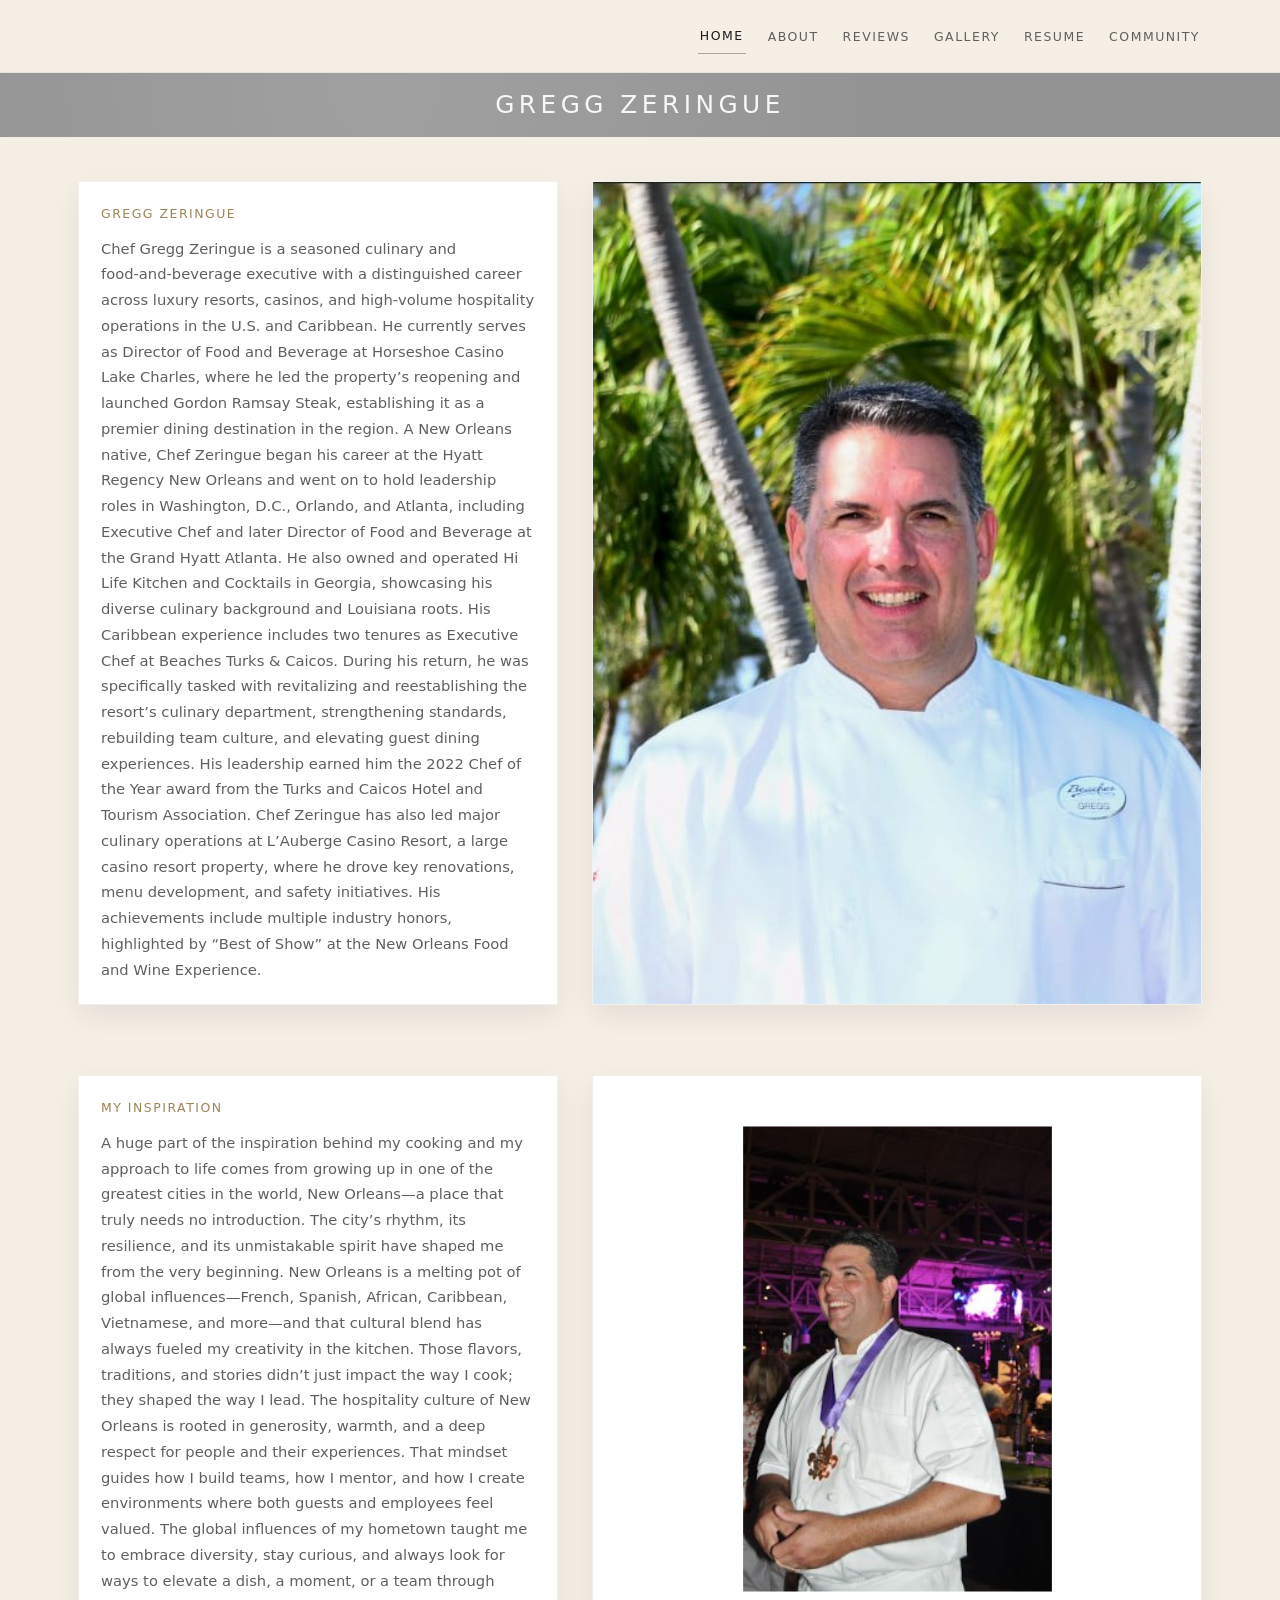
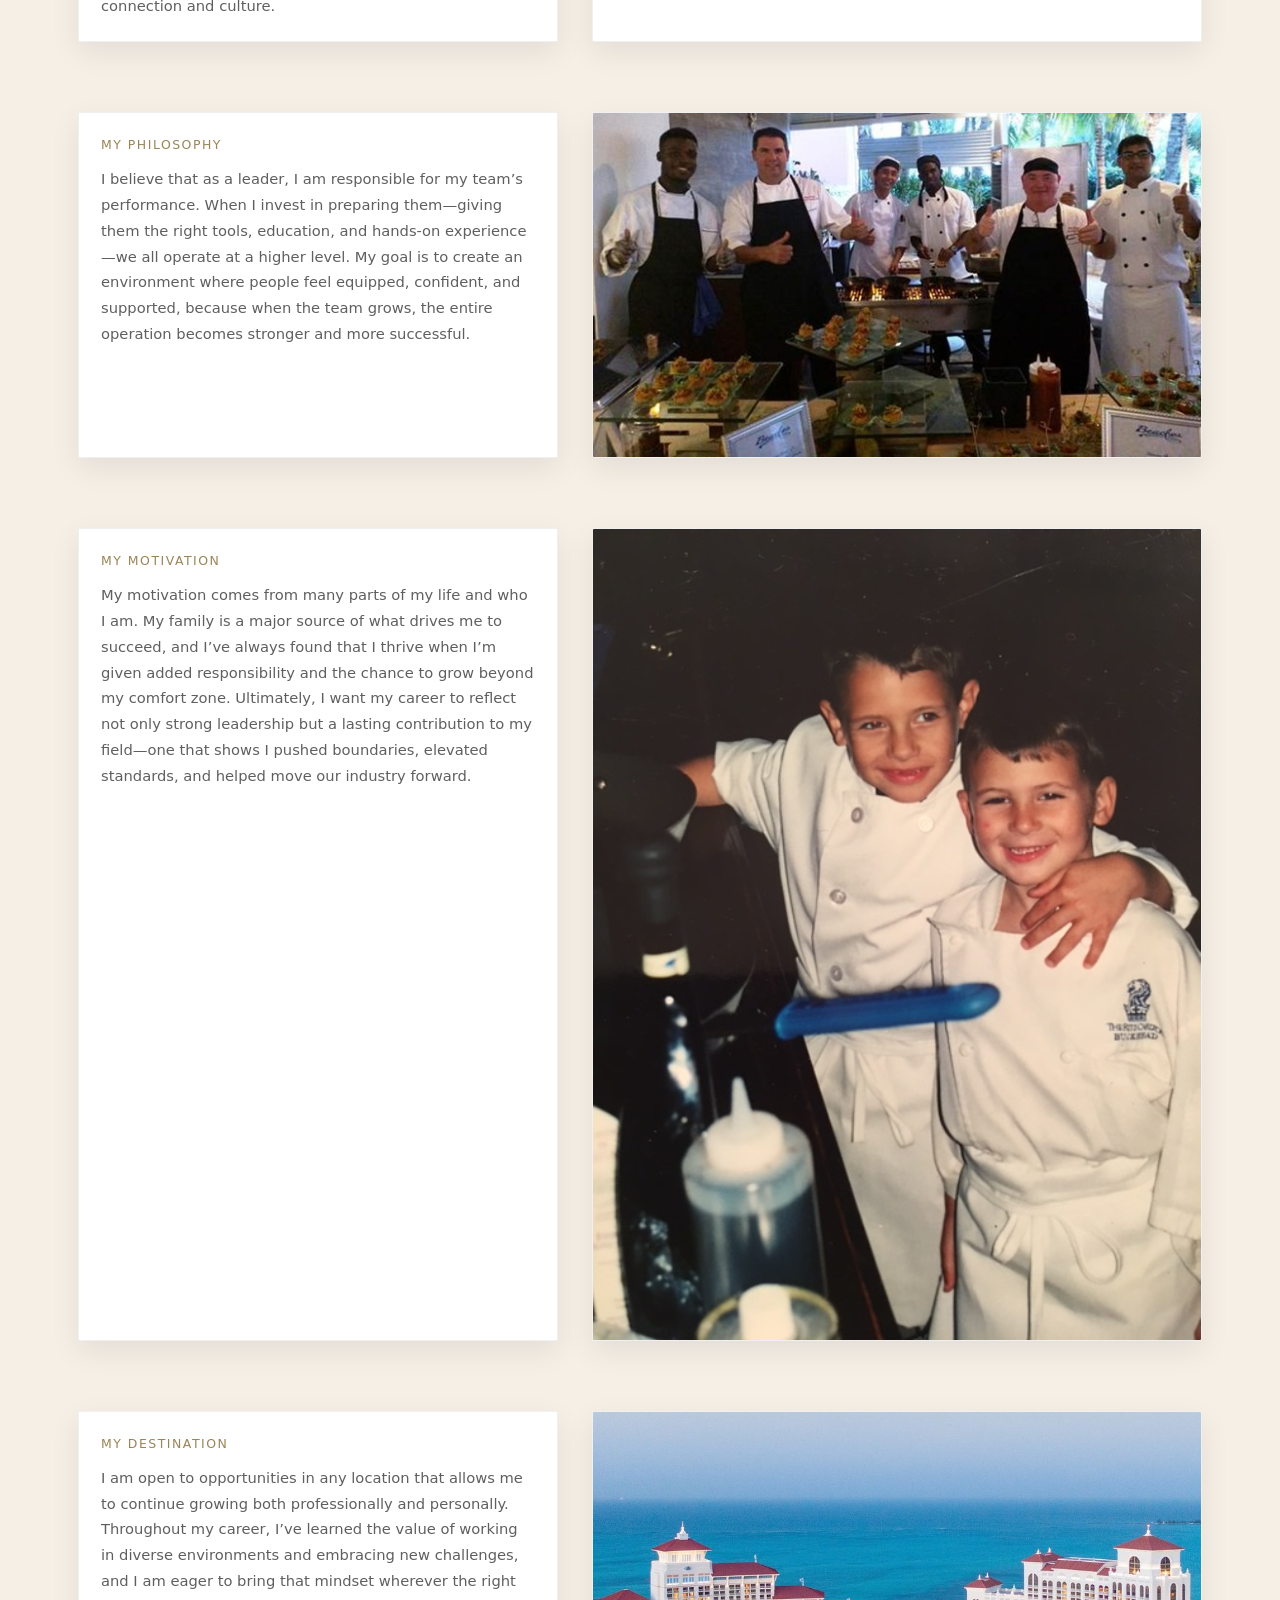
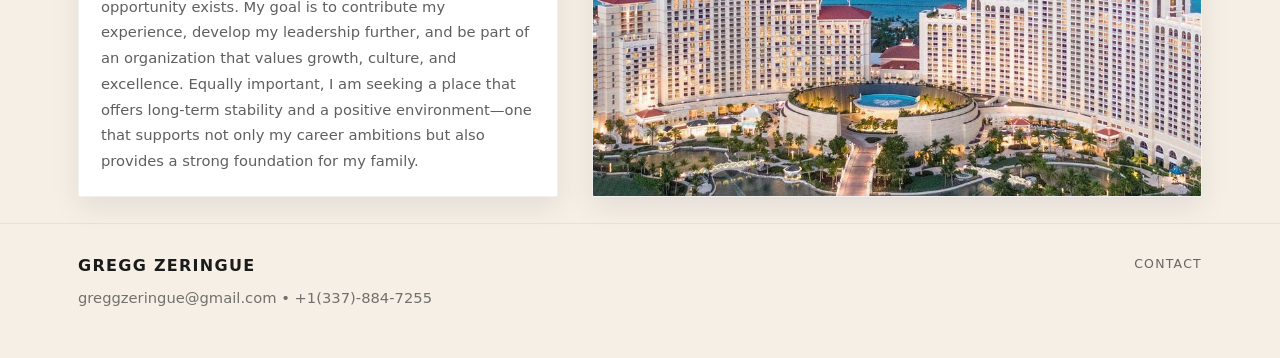
==== commit 1ef31fe3: "Update index.html" ====
--- a/index.html
+++ b/index.html
@@ -127,7 +127,7 @@
           <article class="feature-text card">
             <p class="eyebrow">My Destination</p>
             <p class="feature-body">
-I am open to opportunities in any location that allows me to continue growing both professionally and personally. Throughout my career, I’ve learned the value of working in diverse environments and embracing new challenges, and I am eager to bring that mindset wherever the right opportunity exists. My goal is to contribute my experience, develop my leadership further, and be part of an organization that values growth, culture, and excellence. Equally important, I am seeking a place that offers long-term stability and a positive environment—one that supports not only my career ambitions but also provides a strong foundation for my family. 
+I am open to opportunities in any location that allows me to continue growing both professionally and personally. Throughout my career, I’ve learned the value of working in diverse environments and embracing new challenges, and I am eager to bring that mindset wherever the right opportunity exists. My goal is to contribute my experience, develop my leadership further, and be part of an organization that values growth, culture, and excellence. Equally important, I am seeking a place that offers long-term stability and a positive environment—one that supports not only my career ambitions but also provides a strong foundation for my family. </article> 
           <div class="feature-image card">
             <!-- Replace with your own image -->
             <img src="assets/images/bahaMar_1.jpg" alt="Feature image" class="img-fill" />
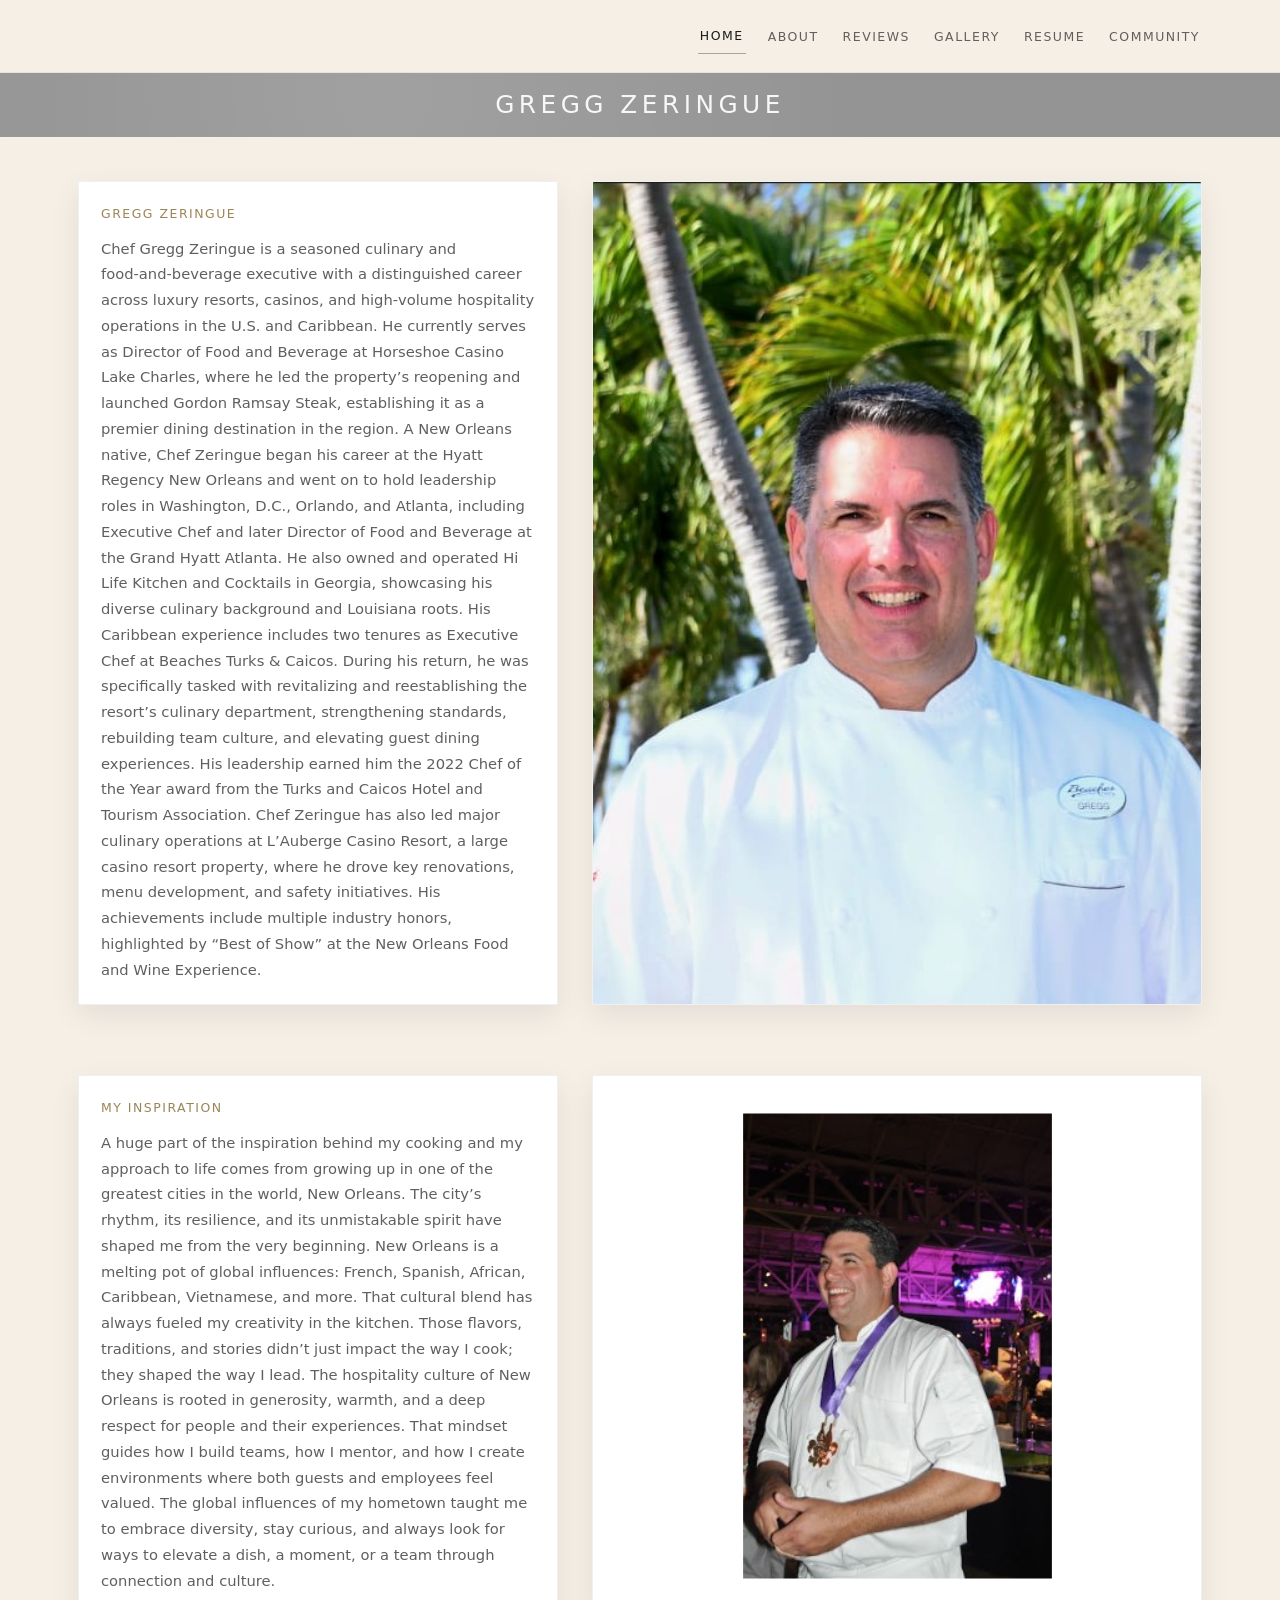
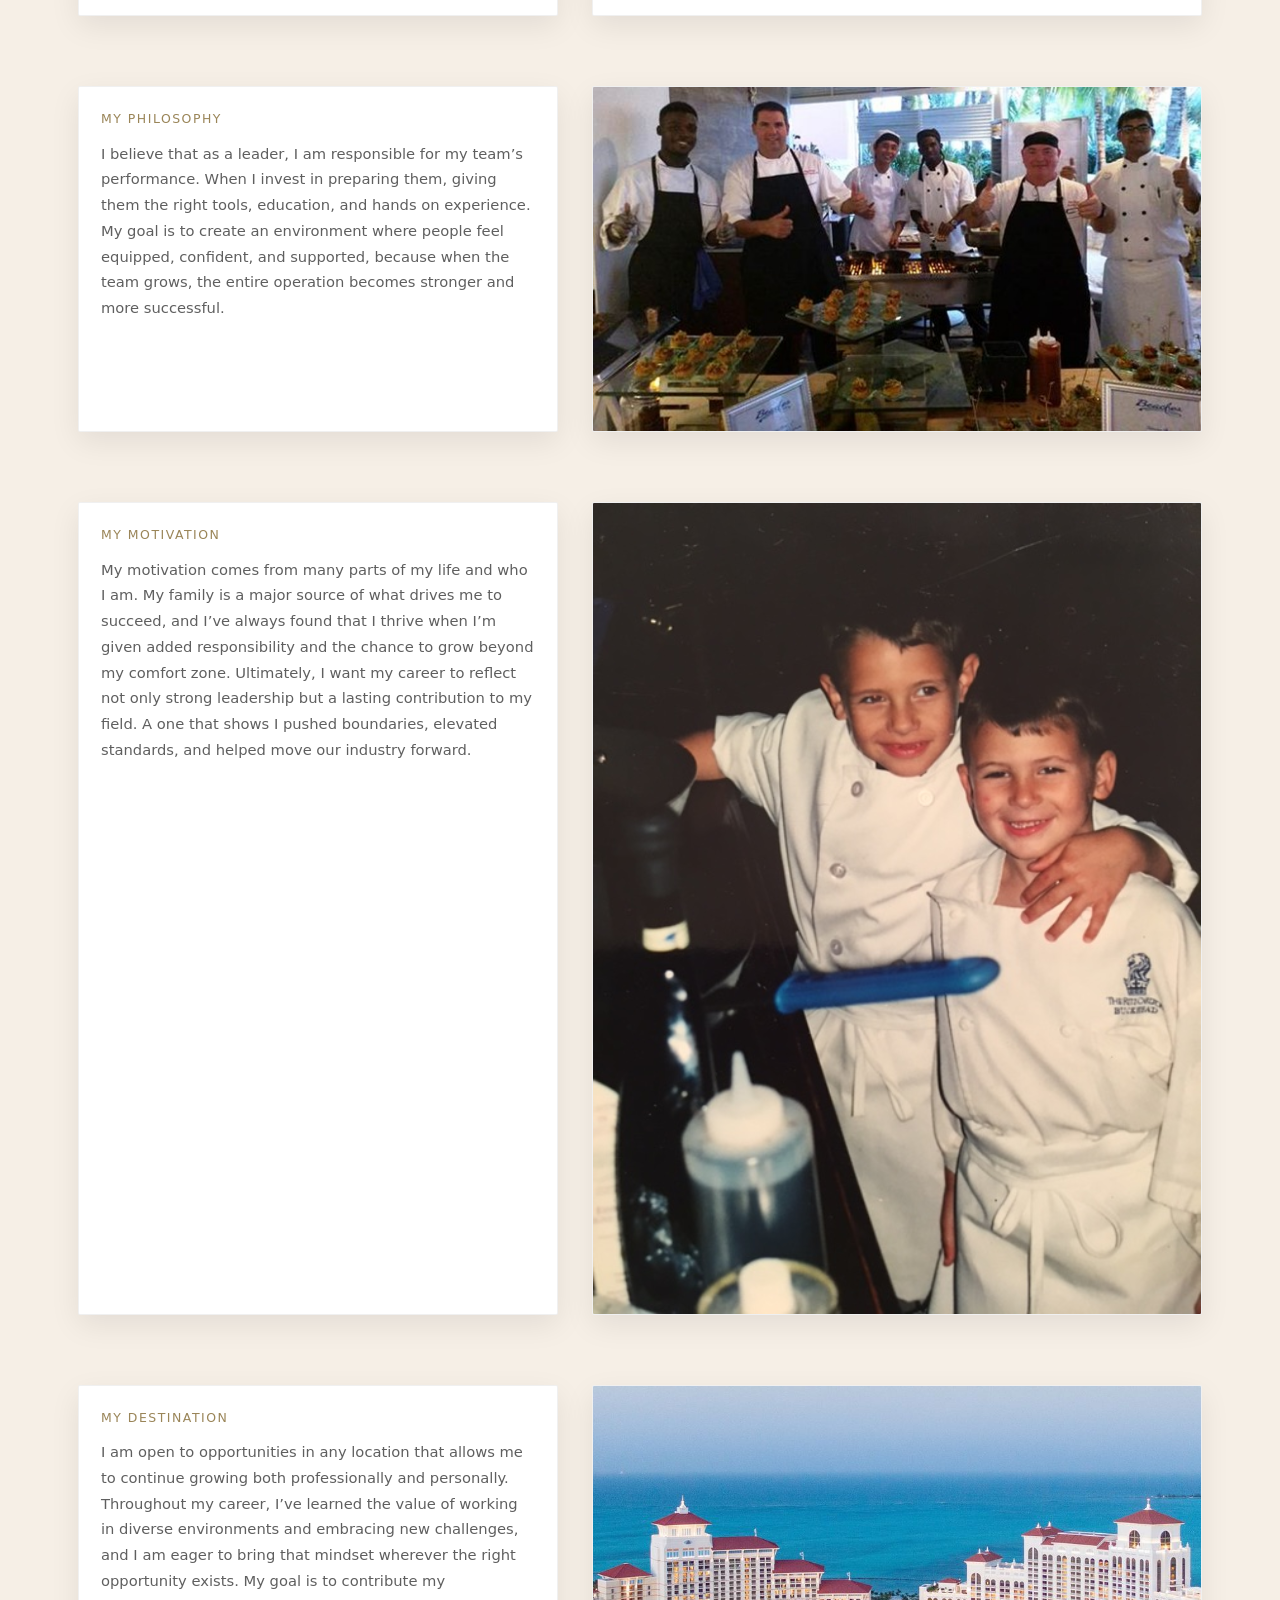
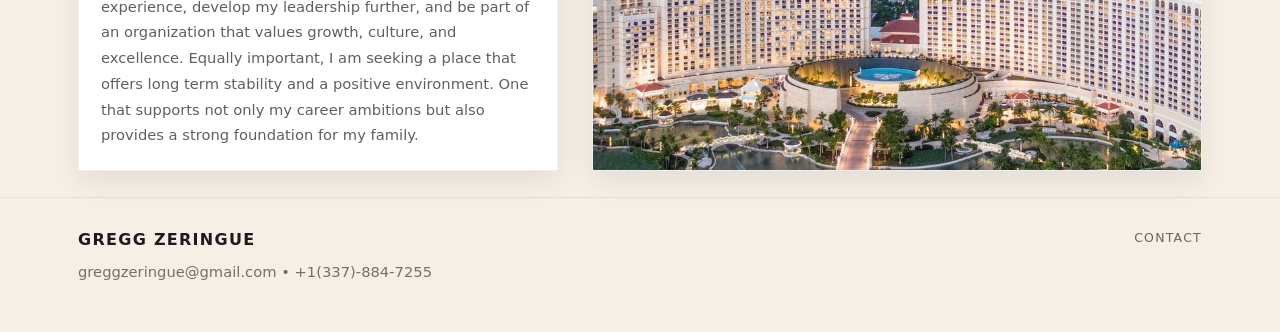
==== commit f5a28df3: "Update index.html" ====
--- a/index.html
+++ b/index.html
@@ -71,7 +71,7 @@
             <p class="eyebrow">My Inspiration</p>
             <p class="feature-body">
 
-A huge part of the inspiration behind my cooking and my approach to life comes from growing up in one of the greatest cities in the world, New Orleans—a place that truly needs no introduction. The city’s rhythm, its resilience, and its unmistakable spirit have shaped me from the very beginning. New Orleans is a melting pot of global influences—French, Spanish, African, Caribbean, Vietnamese, and more—and that cultural blend has always fueled my creativity in the kitchen.
+A huge part of the inspiration behind my cooking and my approach to life comes from growing up in one of the greatest cities in the world, New Orleans. The city’s rhythm, its resilience, and its unmistakable spirit have shaped me from the very beginning. New Orleans is a melting pot of global influences: French, Spanish, African, Caribbean, Vietnamese, and more. That cultural blend has always fueled my creativity in the kitchen.
 Those flavors, traditions, and stories didn’t just impact the way I cook; they shaped the way I lead. The hospitality culture of New Orleans is rooted in generosity, warmth, and a deep respect for people and their experiences. That mindset guides how I build teams, how I mentor, and how I create environments where both guests and employees feel valued. The global influences of my hometown taught me to embrace diversity, stay curious, and always look for ways to elevate a dish, a moment, or a team through connection and culture.            </p>
           </article>
 
@@ -94,7 +94,7 @@
           <article class="feature-text card">
             <p class="eyebrow">My Philosophy</p>
             <p class="feature-body">
-I believe that as a leader, I am responsible for my team’s performance. When I invest in preparing them—giving them the right tools, education, and hands‑on experience—we all operate at a higher level. My goal is to create an environment where people feel equipped, confident, and supported, because when the team grows, the entire operation becomes stronger and more successful.            </p>
+I believe that as a leader, I am responsible for my team’s performance. When I invest in preparing them, giving them the right tools, education, and hands on experience. My goal is to create an environment where people feel equipped, confident, and supported, because when the team grows, the entire operation becomes stronger and more successful.            </p>
           </article>
 
           <div class="feature-image card">
@@ -111,7 +111,7 @@
           <article class="feature-text card">
             <p class="eyebrow">My Motivation</p>
             <p class="feature-body">
-My motivation comes from many parts of my life and who I am. My family is a major source of what drives me to succeed, and I’ve always found that I thrive when I’m given added responsibility and the chance to grow beyond my comfort zone. Ultimately, I want my career to reflect not only strong leadership but a lasting contribution to my field—one that shows I pushed boundaries, elevated standards, and helped move our industry forward.          </article>
+My motivation comes from many parts of my life and who I am. My family is a major source of what drives me to succeed, and I’ve always found that I thrive when I’m given added responsibility and the chance to grow beyond my comfort zone. Ultimately, I want my career to reflect not only strong leadership but a lasting contribution to my field. A one that shows I pushed boundaries, elevated standards, and helped move our industry forward.          </article>
 
           <div class="feature-image card">
             <!-- Replace with your own image -->
@@ -127,7 +127,7 @@
           <article class="feature-text card">
             <p class="eyebrow">My Destination</p>
             <p class="feature-body">
-I am open to opportunities in any location that allows me to continue growing both professionally and personally. Throughout my career, I’ve learned the value of working in diverse environments and embracing new challenges, and I am eager to bring that mindset wherever the right opportunity exists. My goal is to contribute my experience, develop my leadership further, and be part of an organization that values growth, culture, and excellence. Equally important, I am seeking a place that offers long-term stability and a positive environment—one that supports not only my career ambitions but also provides a strong foundation for my family. </article> 
+I am open to opportunities in any location that allows me to continue growing both professionally and personally. Throughout my career, I’ve learned the value of working in diverse environments and embracing new challenges, and I am eager to bring that mindset wherever the right opportunity exists. My goal is to contribute my experience, develop my leadership further, and be part of an organization that values growth, culture, and excellence. Equally important, I am seeking a place that offers long term stability and a positive environment. One that supports not only my career ambitions but also provides a strong foundation for my family. </article> 
           <div class="feature-image card">
             <!-- Replace with your own image -->
             <img src="assets/images/bahaMar_1.jpg" alt="Feature image" class="img-fill" />
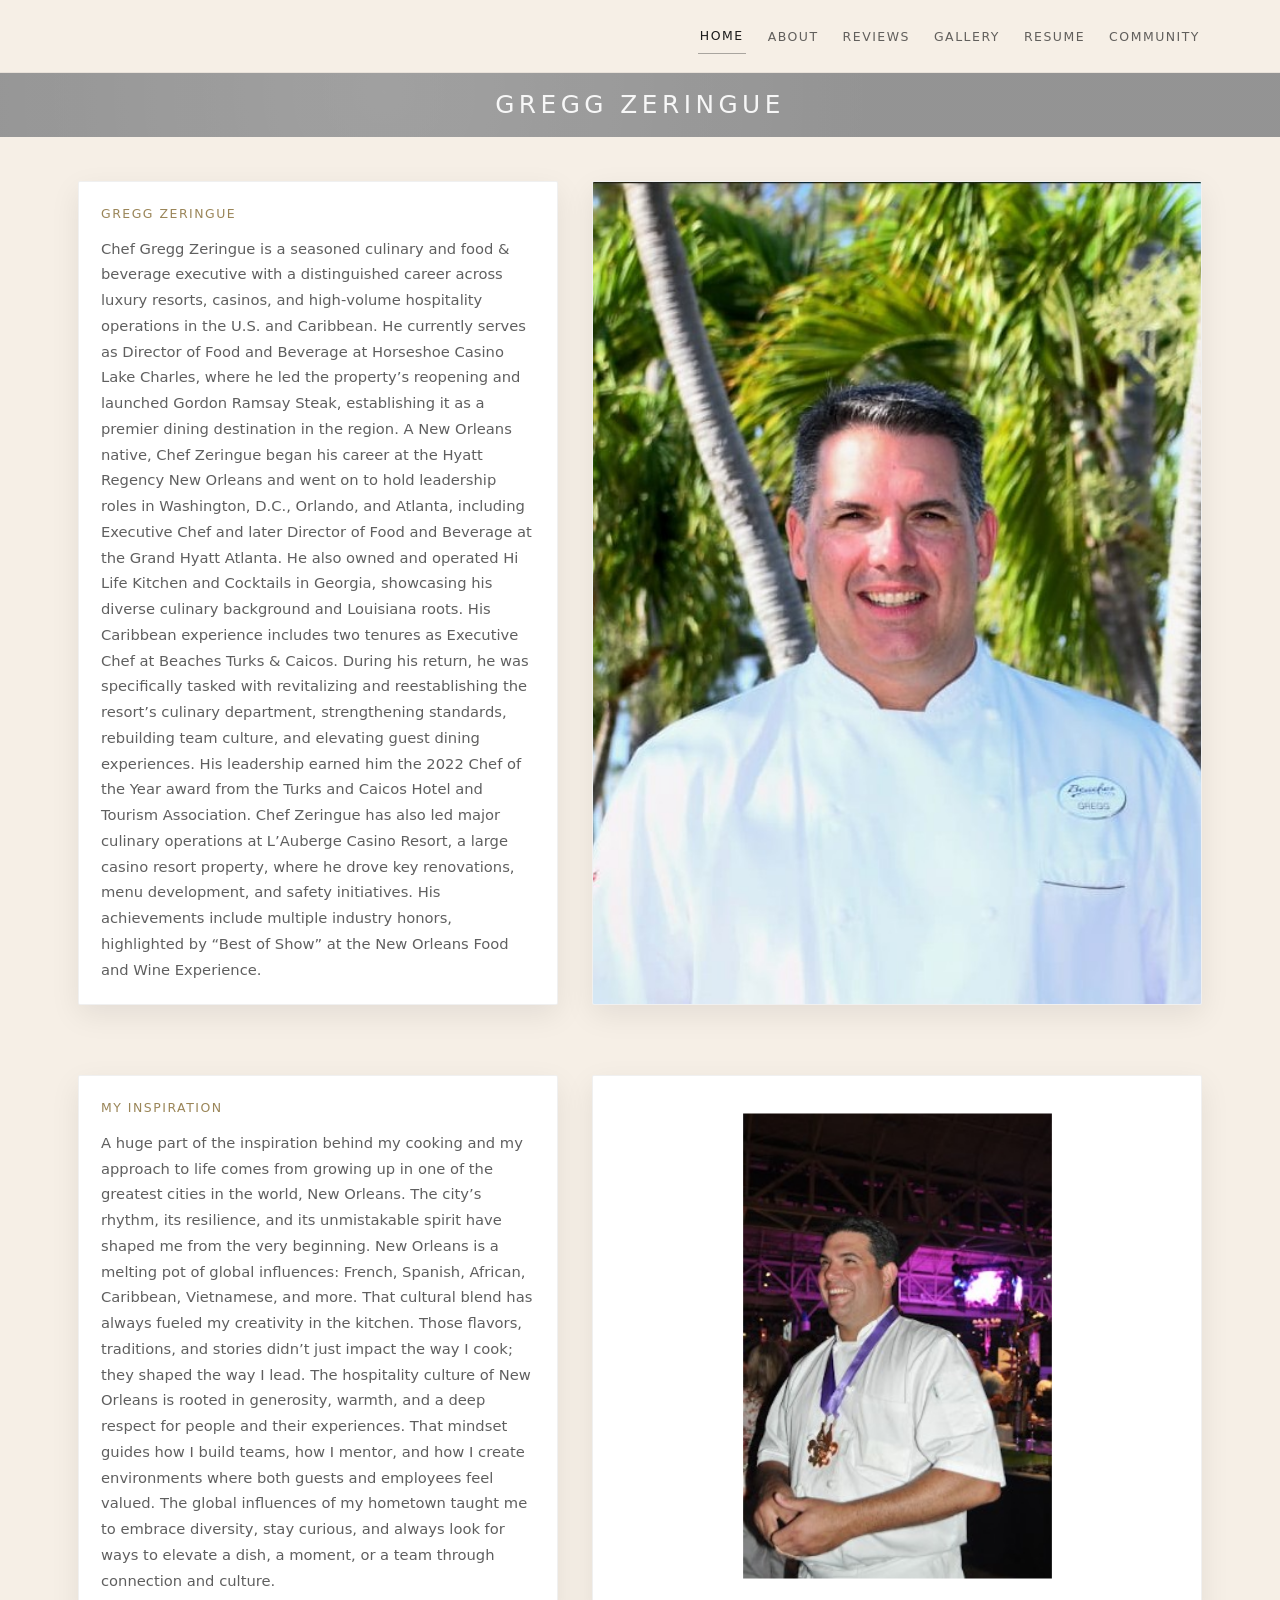
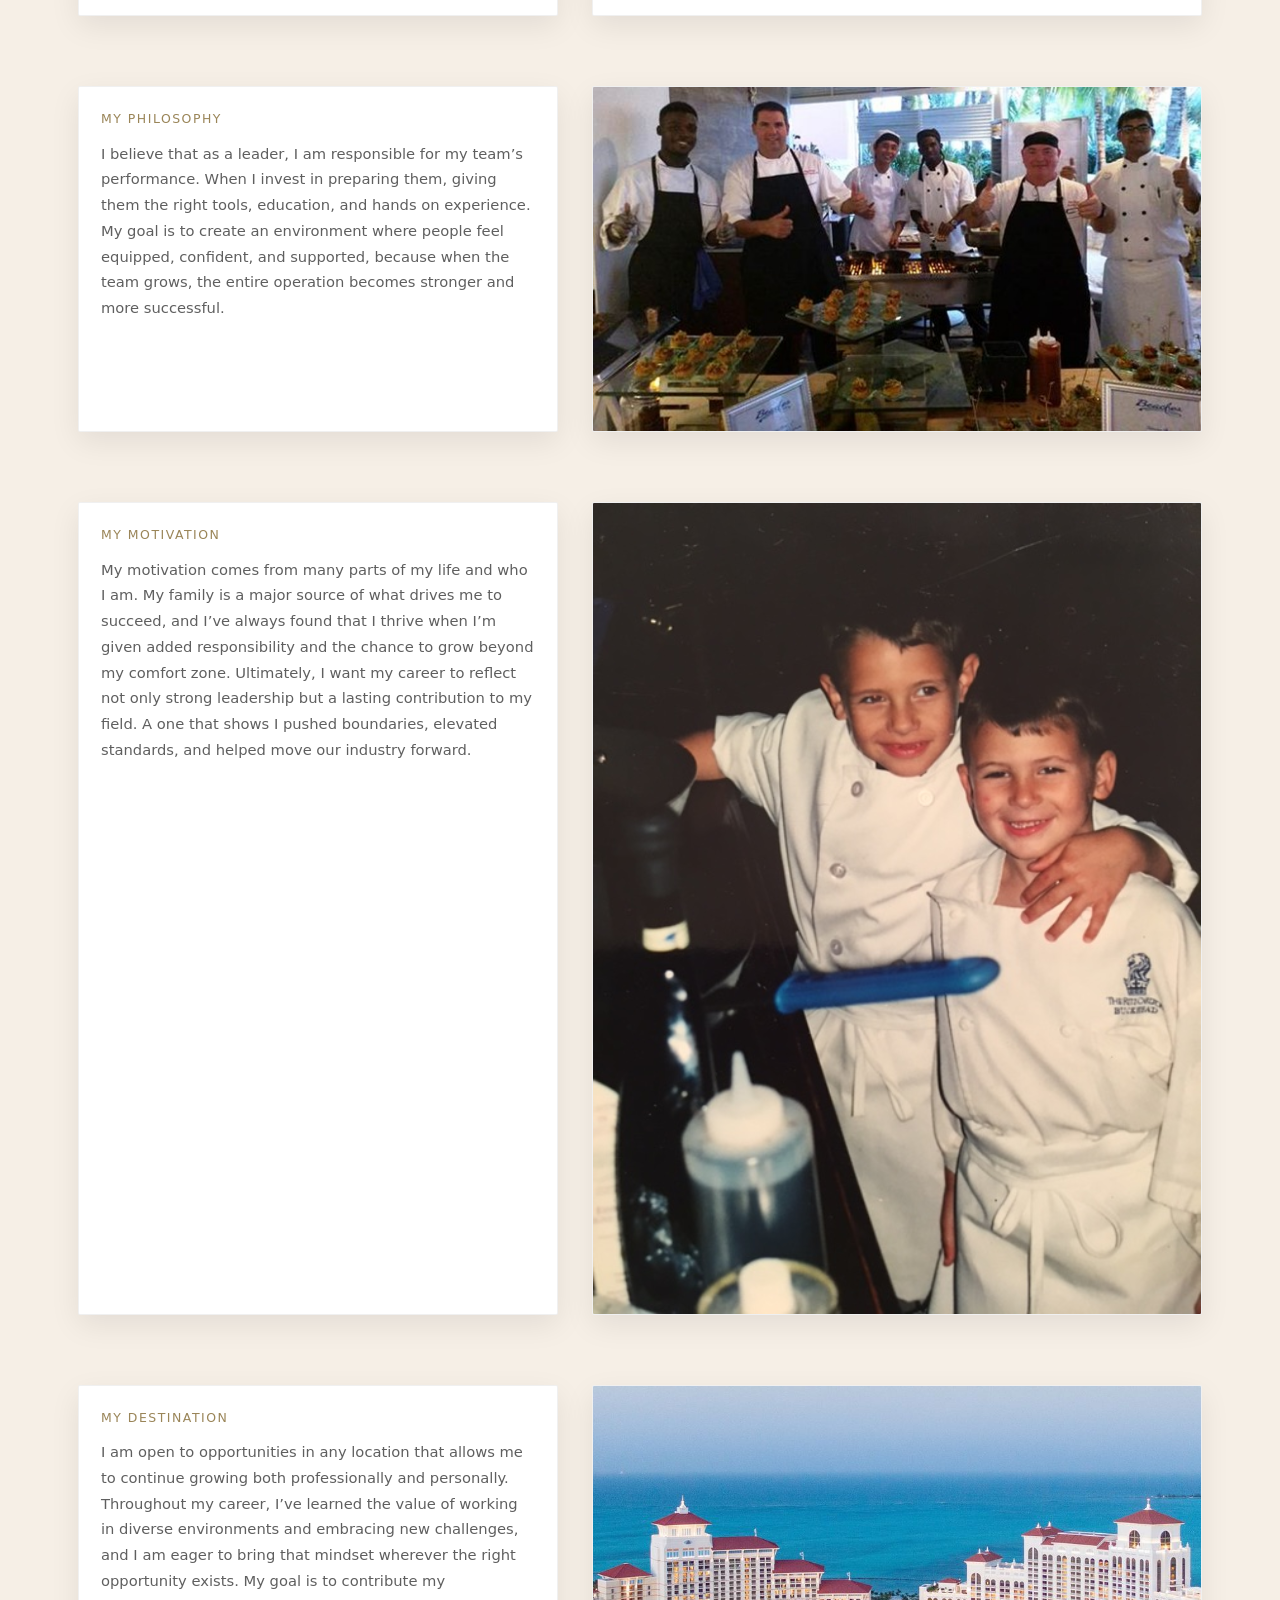
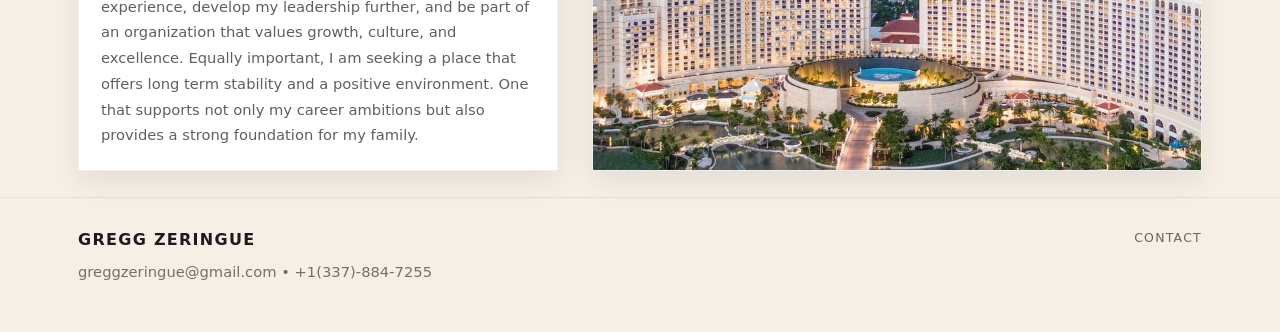
==== commit 6b5f1540: "Update index.html" ====
--- a/index.html
+++ b/index.html
@@ -50,7 +50,7 @@
           <article class="feature-text card">
             <p class="eyebrow">Gregg Zeringue</p>
             <p class="feature-body">
-Chef Gregg Zeringue is a seasoned culinary and food‑and‑beverage executive with a distinguished career across luxury resorts, casinos, and high‑volume hospitality operations in the U.S. and Caribbean. He currently serves as Director of Food and Beverage at Horseshoe Casino Lake Charles, where he led the property’s reopening and launched Gordon Ramsay Steak, establishing it as a premier dining destination in the region.
+Chef Gregg Zeringue is a seasoned culinary and food & beverage executive with a distinguished career across luxury resorts, casinos, and high‑volume hospitality operations in the U.S. and Caribbean. He currently serves as Director of Food and Beverage at Horseshoe Casino Lake Charles, where he led the property’s reopening and launched Gordon Ramsay Steak, establishing it as a premier dining destination in the region.
 A New Orleans native, Chef Zeringue began his career at the Hyatt Regency New Orleans and went on to hold leadership roles in Washington, D.C., Orlando, and Atlanta, including Executive Chef and later Director of Food and Beverage at the Grand Hyatt Atlanta. He also owned and operated Hi Life Kitchen and Cocktails in Georgia, showcasing his diverse culinary background and Louisiana roots.
 His Caribbean experience includes two tenures as Executive Chef at Beaches Turks & Caicos. During his return, he was specifically tasked with revitalizing and reestablishing the resort’s culinary department, strengthening standards, rebuilding team culture, and elevating guest dining experiences. His leadership earned him the 2022 Chef of the Year award from the Turks and Caicos Hotel and Tourism Association.
 Chef Zeringue has also led major culinary operations at L’Auberge Casino Resort, a large casino resort property, where he drove key renovations, menu development, and safety initiatives. His achievements include multiple industry honors, highlighted by “Best of Show” at the New Orleans Food and Wine Experience.            </p>
